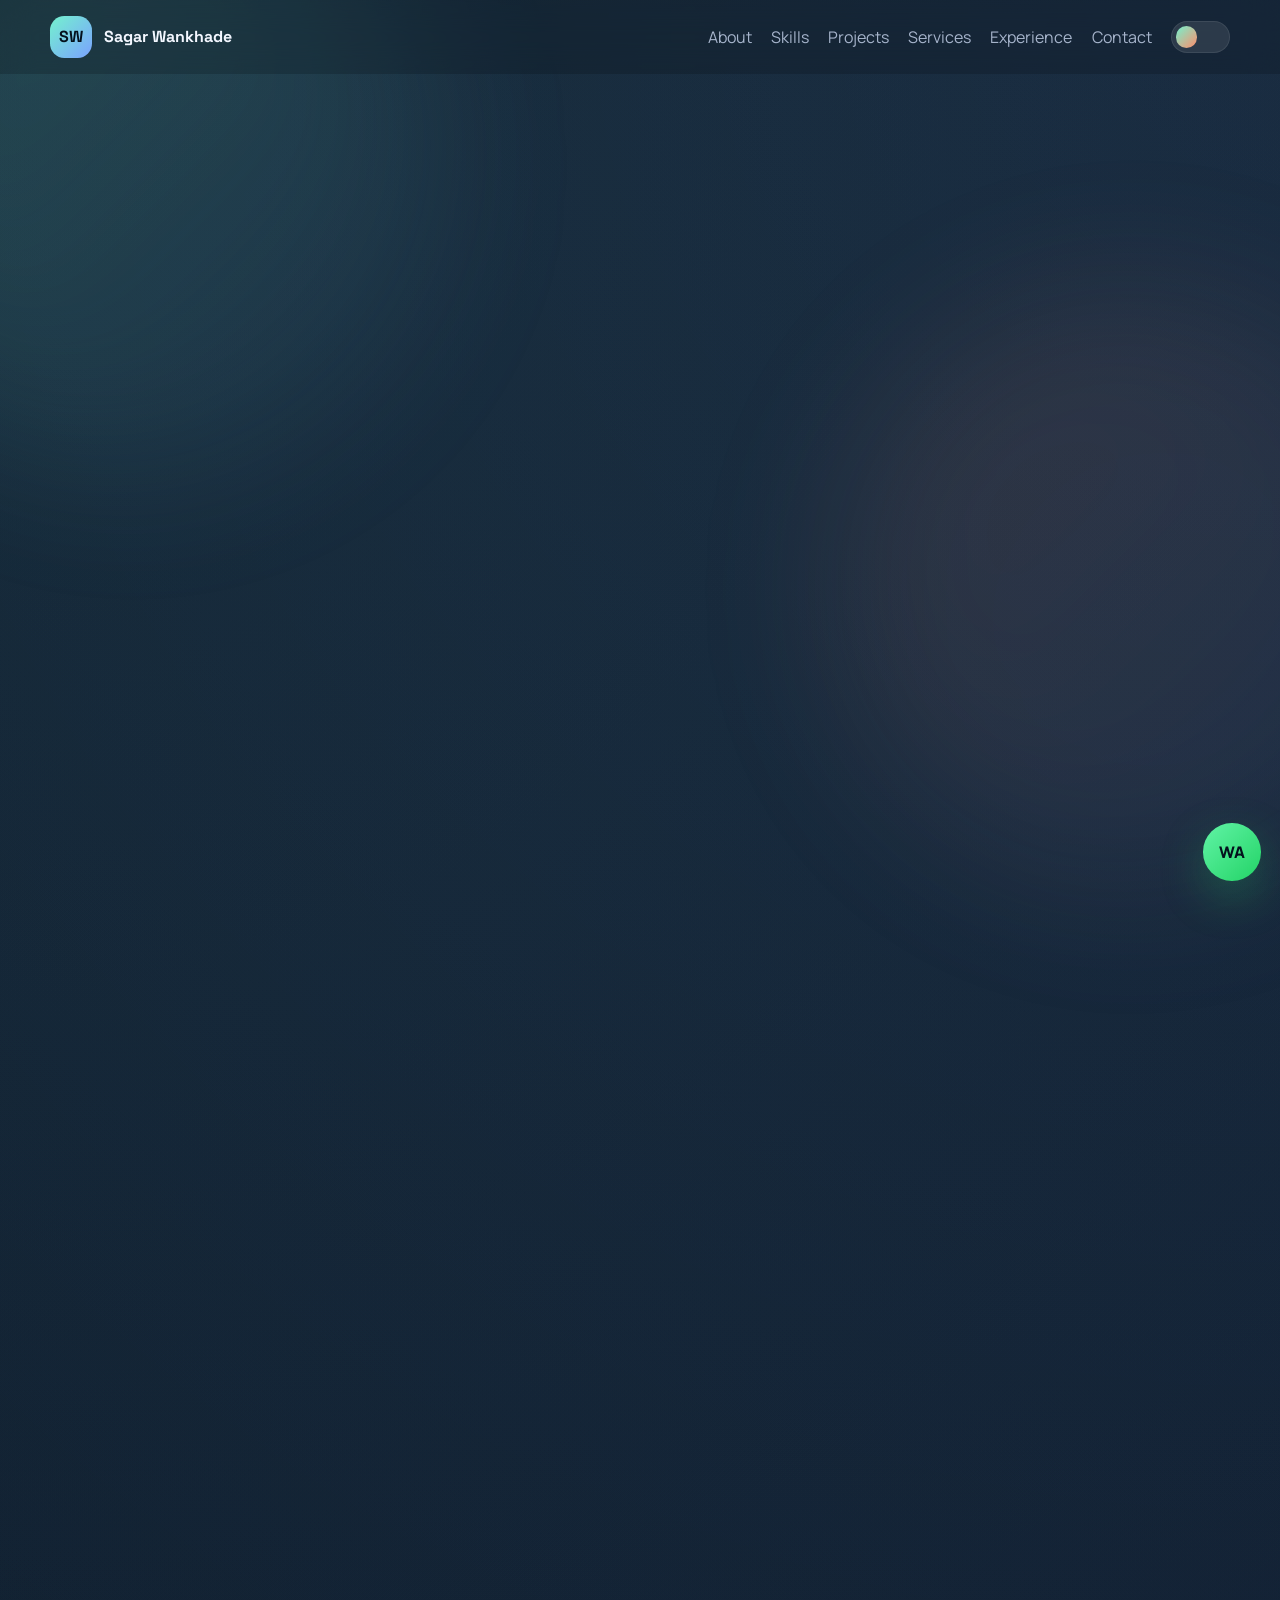
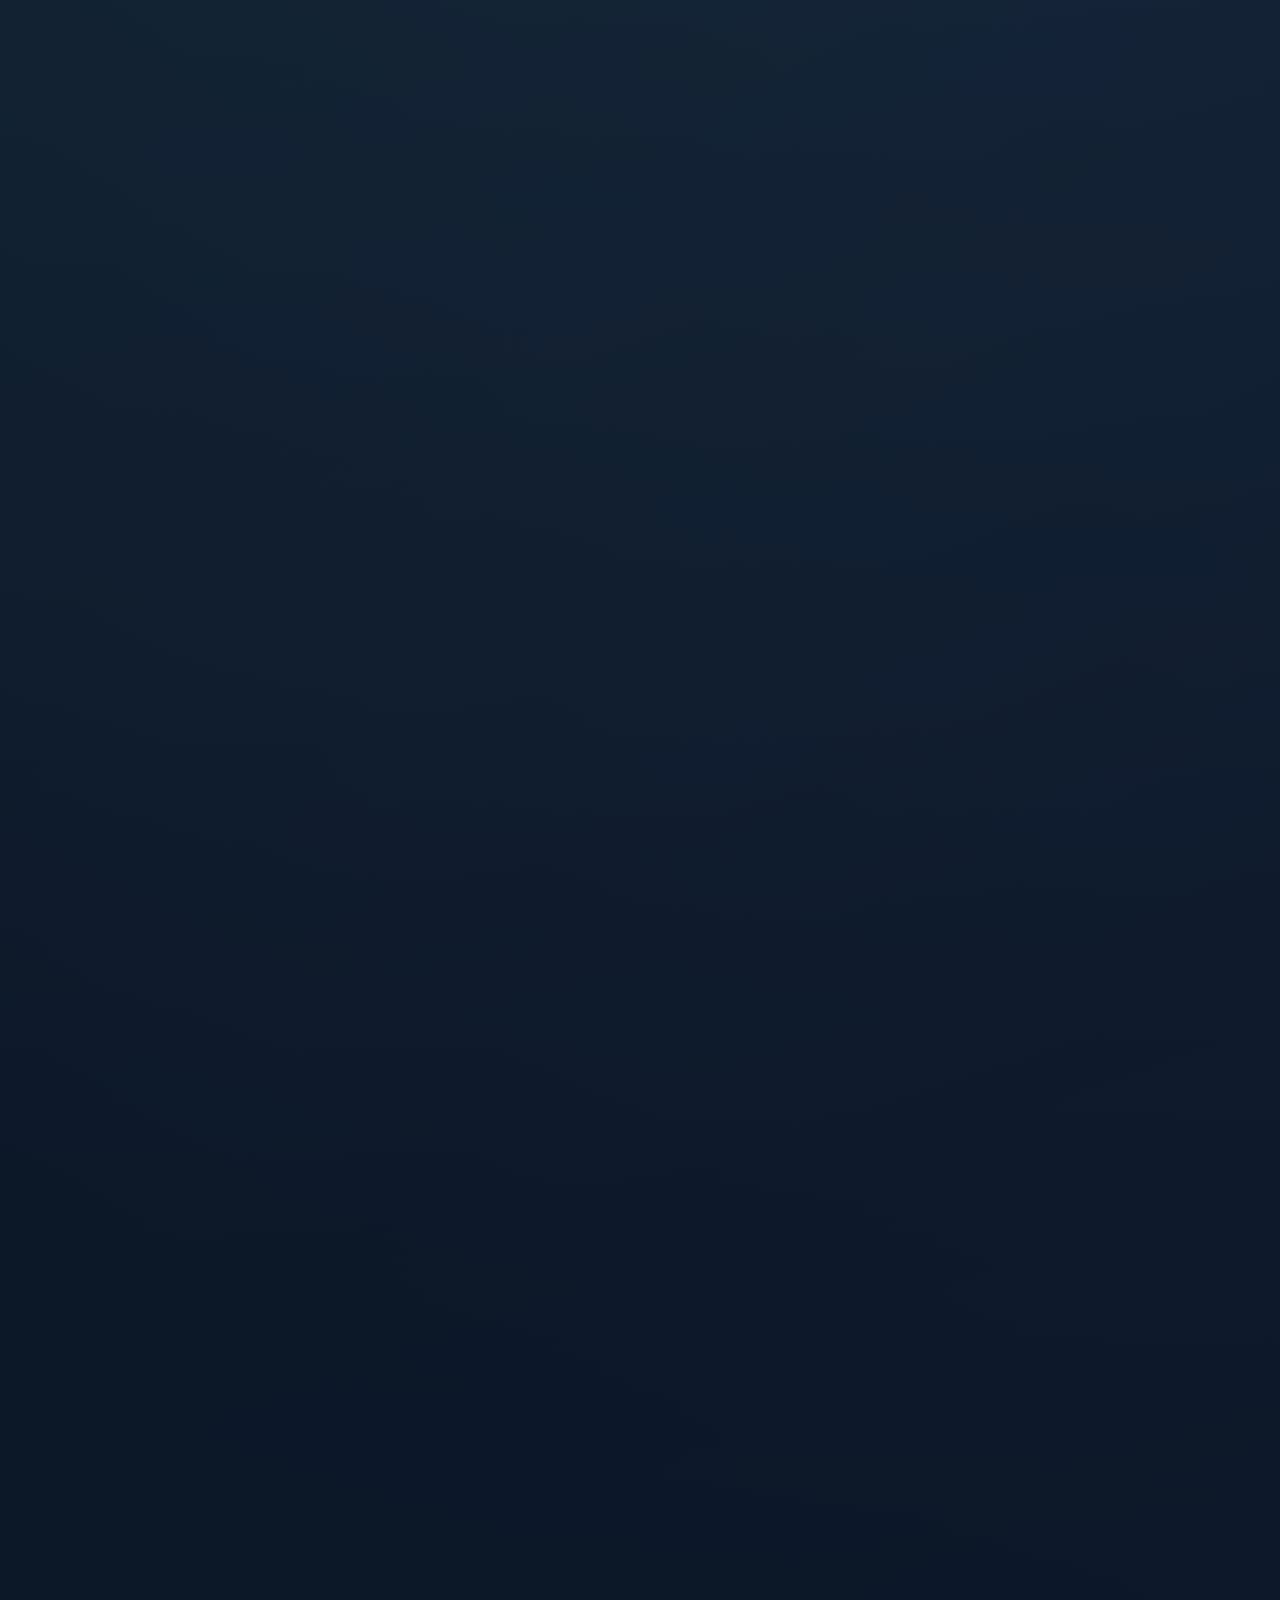
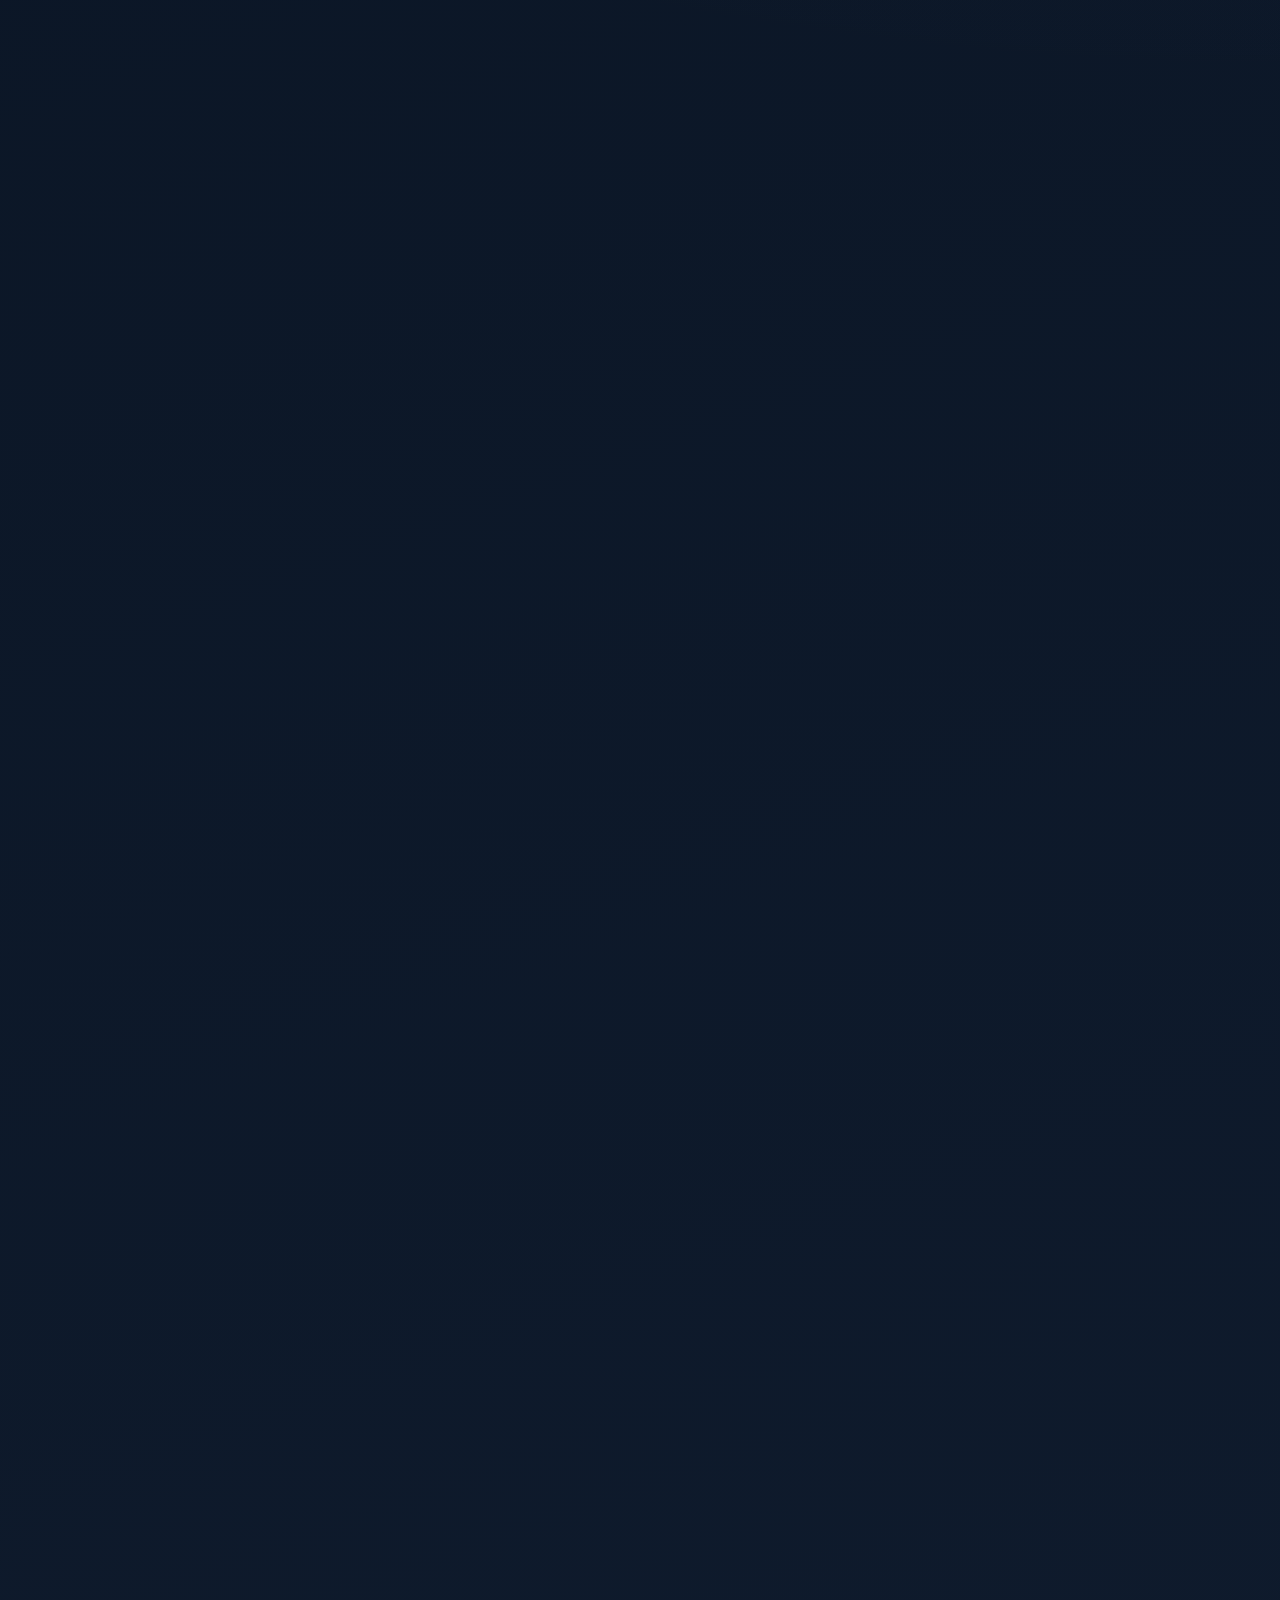
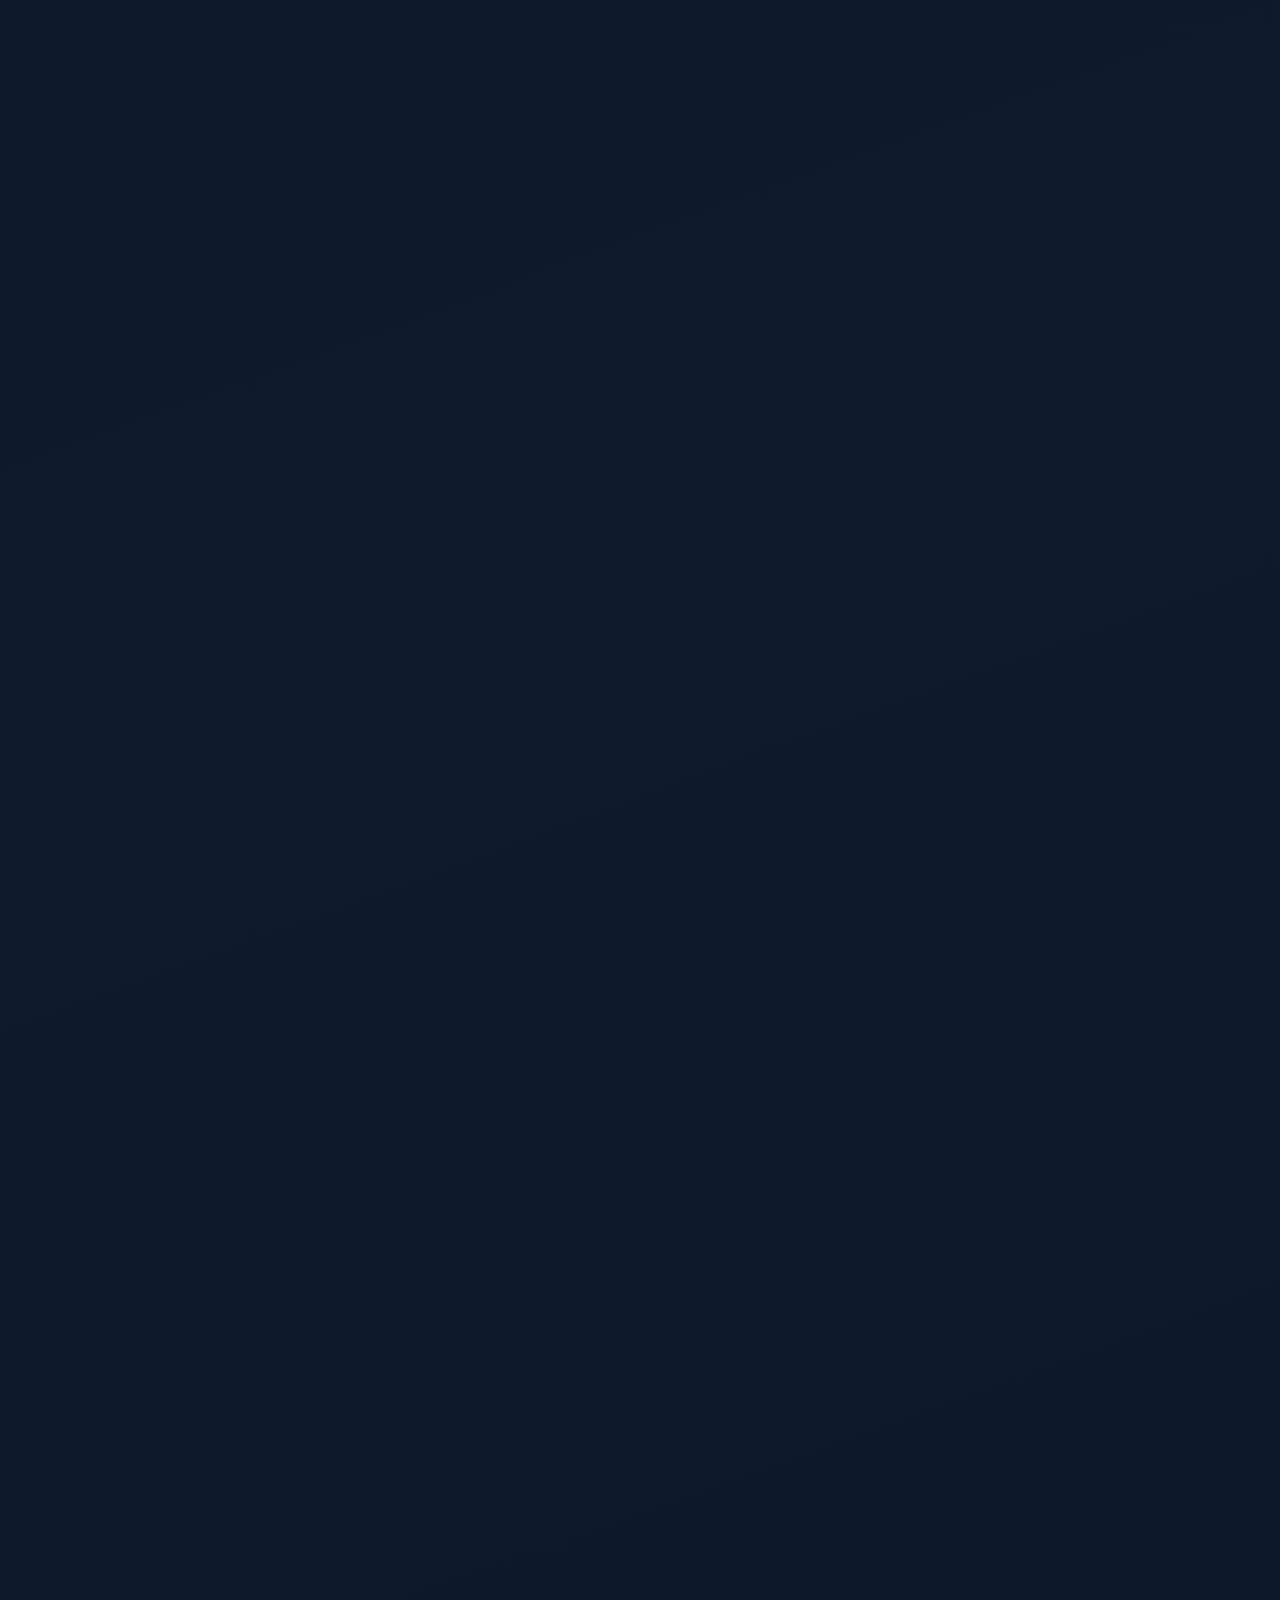
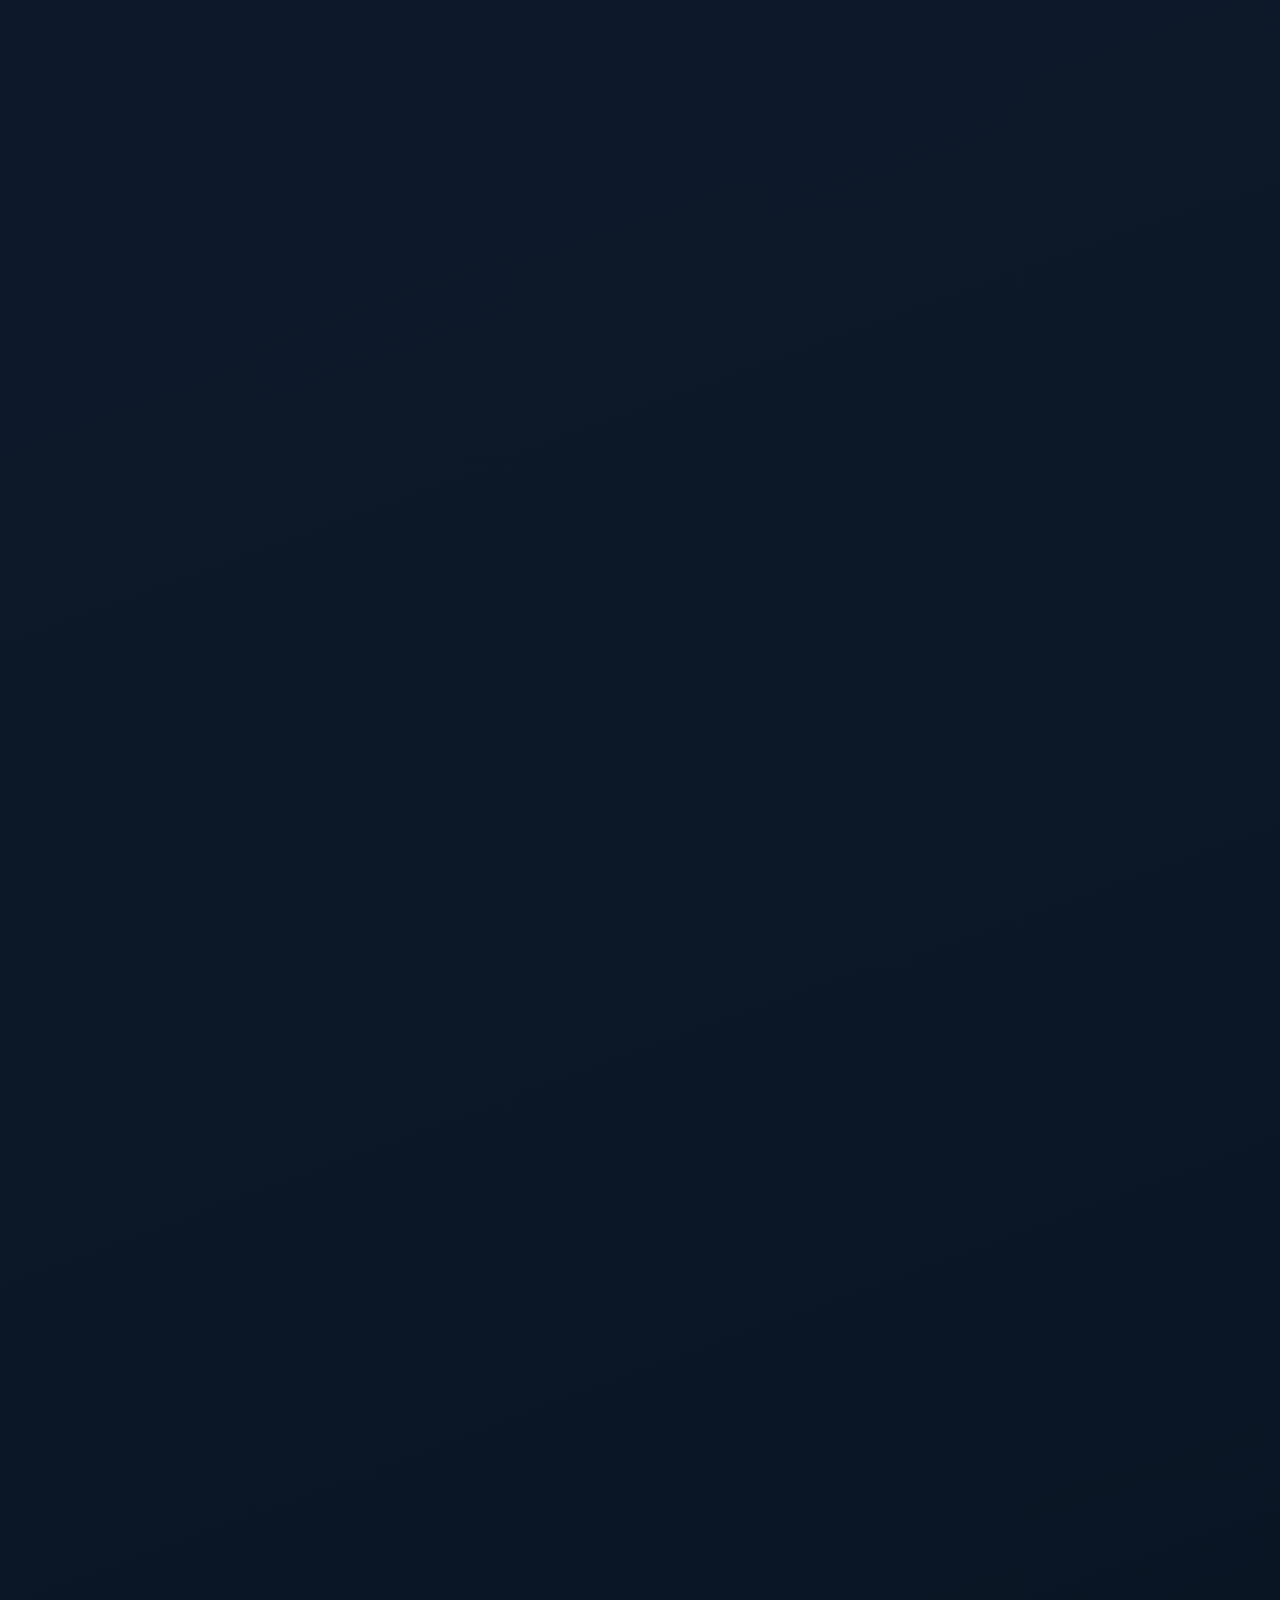
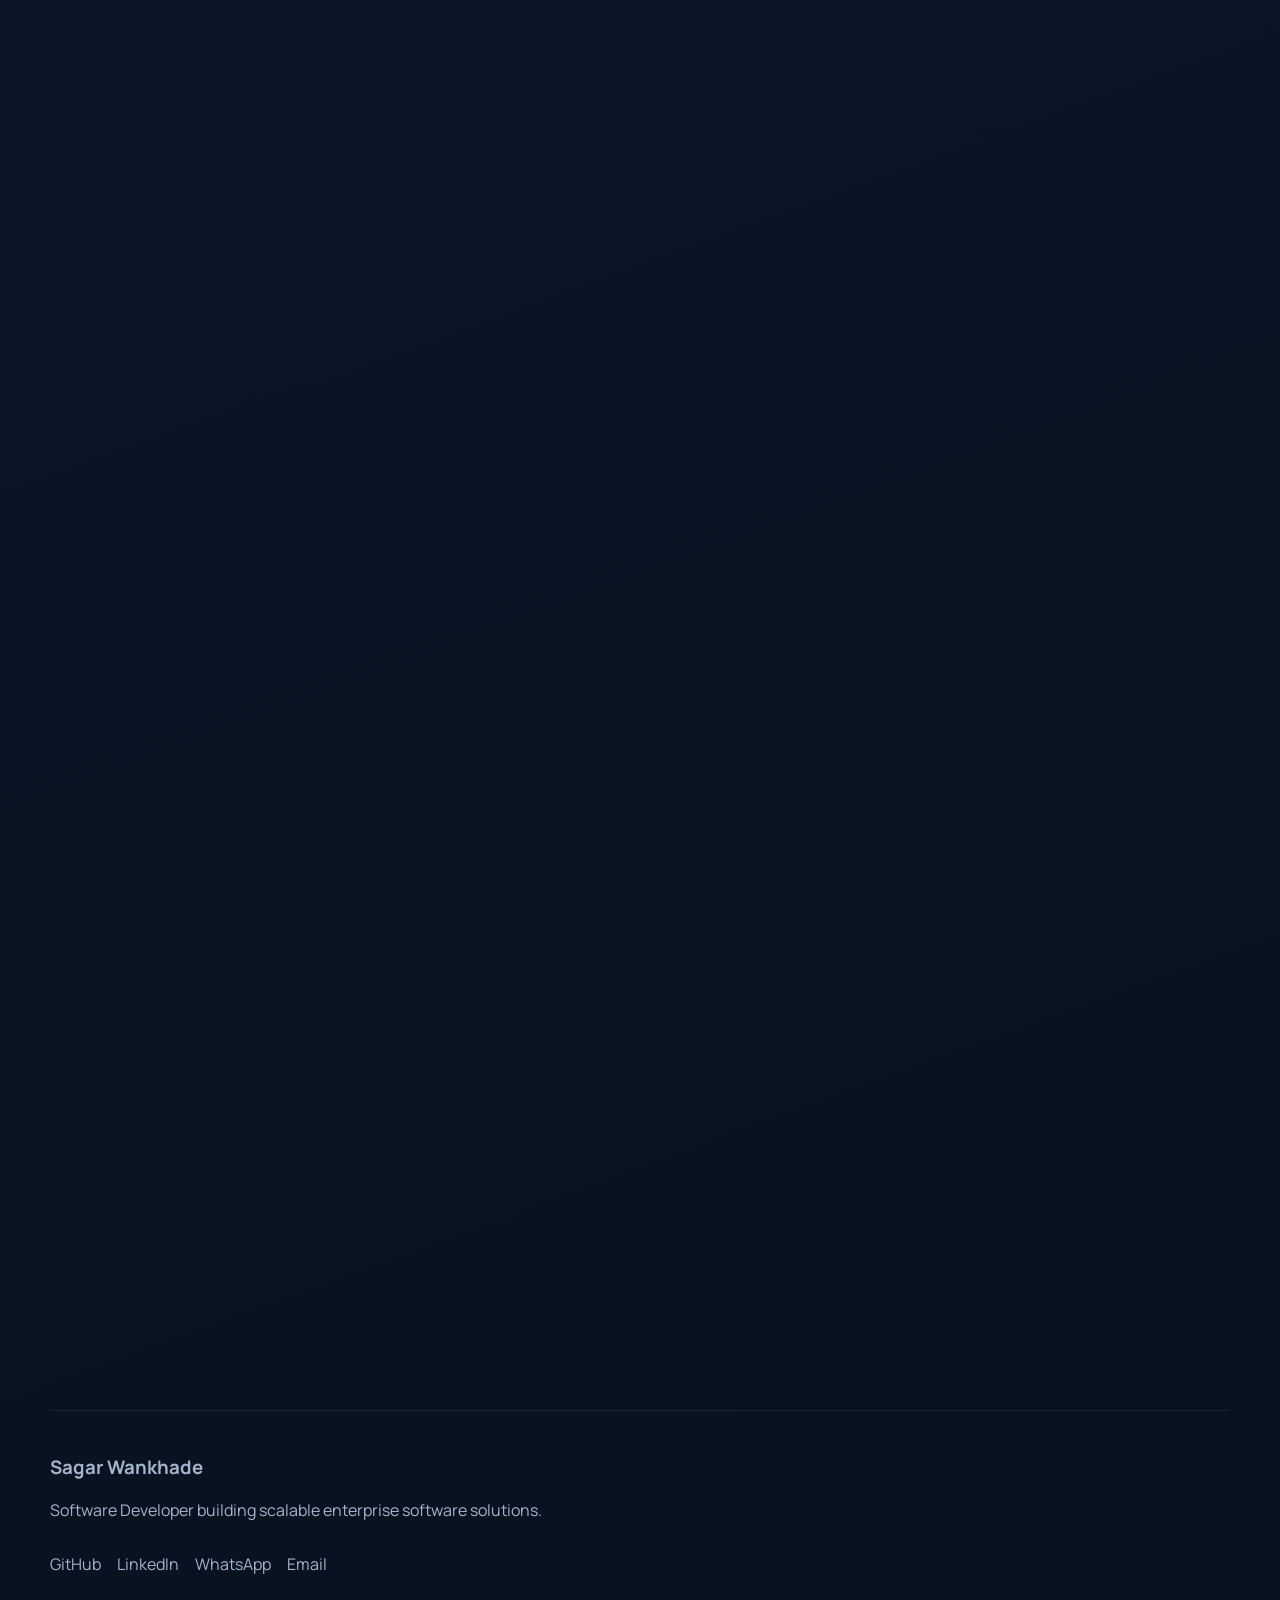
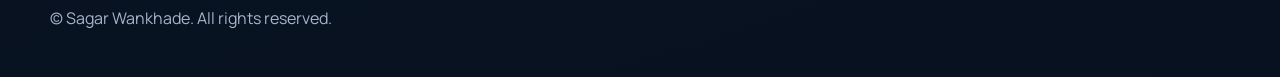
==== index.html @ baf32e7a "portfolio page ready to make it live" ====
<!DOCTYPE html>
<html lang="en">
<head>
  <meta charset="UTF-8">
  <meta name="viewport" content="width=device-width, initial-scale=1.0">
  <meta name="description" content="Sagar Wankhade is a Software Developer based in Pune, India with 6.8+ years of experience building mobile apps, ERP, CRM, ecommerce platforms, websites, and payment gateway integrations.">
  <meta name="keywords" content="Sagar Wankhade, Software Developer, Mobile App Developer, Android Developer, iOS Developer, Flutter Developer, Web Developer, ERP Developer, CRM Developer, Ecommerce Developer, Payment Gateway Integration, Spring Boot-Microservices Developer, ReactJs Developer, PHP-CodeIgniter, Laravel Developer, Python Developer, Pune Developer">
  <meta name="author" content="Sagar Wankhade">
  <meta name="robots" content="index, follow">
  <link rel="canonical" href="https://sagarwankhade.github.io/portfolio/">
  <meta name="theme-color" content="#0b1020">
  <meta property="og:type" content="website">
  <meta property="og:title" content="Sagar Wankhade | Software Developer for Websites, Mobile Apps, ERP, CRM & Ecommerce">
  <meta property="og:description" content="Software Developer building mobile apps, ERP and CRM systems, websites, ecommerce platforms, digital solutions, and payment-integrated software.">
  <meta property="og:url" content="https://sagarwankhade.github.io/portfolio/">
  <meta property="og:image" content="https://sagarwankhade.github.io/portfolio/images/profile.jpg">
  <meta property="og:site_name" content="Sagar Wankhade Portfolio">
  <meta name="twitter:card" content="summary_large_image">
  <meta name="twitter:title" content="Sagar Wankhade | Software Developer for Websites, Mobile Apps, ERP, CRM & Ecommerce">
  <meta name="twitter:description" content="Software Developer building mobile apps, websites, ecommerce platforms, ERP/CRM systems, and payment-integrated solutions.">
  <meta name="twitter:image" content="https://sagarwankhade.github.io/portfolio/images/profile.jpg">
  <title>Sagar Wankhade | Software Developer for Websites, Mobile Apps, ERP, CRM & Ecommerce</title>
  <link rel="icon" type="image/svg+xml" href="images/favicon.svg">
  <link rel="preconnect" href="https://fonts.googleapis.com">
  <link rel="preconnect" href="https://fonts.gstatic.com" crossorigin>
  <link href="https://fonts.googleapis.com/css2?family=Space+Grotesk:wght@400;500;700&family=Manrope:wght@400;500;700;800&display=swap" rel="stylesheet">
  <link rel="stylesheet" href="style.css">
  <script type="application/ld+json">
    {
      "@context": "https://schema.org",
      "@type": "Person",
      "name": "Sagar Wankhade",
      "jobTitle": "Software Developer",
      "url": "https://sagarwankhade.github.io/portfolio/",
      "image": "https://sagarwankhade.github.io/portfolio/images/profile.jpg",
      "email": "mailto:sagarpw03@gmail.com",
      "telephone": "+91 8554068494",
      "address": {
        "@type": "PostalAddress",
        "addressLocality": "Pune",
        "addressCountry": "India",
        "postalCode": "411033"
      },
      "sameAs": [
        "https://www.linkedin.com/in/sagarpw",
        "https://github.com/sagarwankhade"
      ],
      "knowsAbout": [
        "Mobile App Development",
        "Android App Development",
        "iOS App Development",
        "Website Development",
        "ERP Systems",
        "CRM Systems",
        "Ecommerce Platforms",
        "Payment Gateway Integration",
        "Java",
        "Spring Boot",
        "Flutter",
        "ReactJs",
        "Laravel",
        "PHP",
        "Codeigniter",
        "Python",
        "AWS",
        "Azure"
      ]
    }
  </script>
</head>
<body>
  <div class="page-shell">
    <div class="aurora aurora-one"></div>
    <div class="aurora aurora-two"></div>

    <!-- Header / Navigation -->
    <header class="site-header" id="top">
      <nav class="navbar container">
        <a class="brand" href="#hero">
          <span class="brand-mark">SW</span>
          <span class="brand-text">Sagar Wankhade</span>
        </a>

        <button class="nav-toggle" id="navToggle" aria-label="Toggle navigation" aria-expanded="false">
          <span></span>
          <span></span>
        </button>

        <div class="nav-panel" id="navPanel">
          <a href="#about">About</a>
          <a href="#skills">Skills</a>
          <a href="#projects">Projects</a>
          <a href="#services">Services</a>
          <a href="#testimonials">Experience</a>
          <a href="#contact">Contact</a>
          <button class="theme-toggle" id="themeToggle" aria-label="Toggle color theme">
            <span class="theme-toggle-track">
              <span class="theme-toggle-thumb"></span>
            </span>
          </button>
        </div>
      </nav>
    </header>

    <main>
      <!-- Hero Section -->
      <section class="hero-section" id="hero">
        <div class="container hero-grid">
          <div class="hero-copy reveal">
            <p class="eyebrow">Software Developer • Scalable Systems • Full Stack • Cloud Ready</p>
            <p class="hero-intro">Hi, I'm</p>
            <h1><span class="text-gradient">Sagar Wankhade</span></h1>
            <h2 class="hero-subtitle">Software Developer</h2>
            <p class="typing-line">
              I build <span id="typedText" class="typed-text" aria-live="polite"></span>
            </p>
            <p class="hero-description">
              Software Developer with 6.8+ years of experience building mobile apps, ERP and CRM systems, websites, ecommerce platforms, digital business solutions, payment gateway integrations, and scalable backend platforms for real-world business needs.
            </p>
            <div class="hero-actions">
              <a class="btn btn-primary" href="#projects">View Projects</a>
              <a class="btn btn-secondary" href="#contact">Get a Quote</a>
              <a class="btn btn-whatsapp" href="https://wa.me/918554068494?text=Hello%20Sagar%2C%20I%20visited%20your%20portfolio%20and%20would%20like%20to%20discuss%20a%20project%20for%20website%2C%20mobile%20app%2C%20ERP%2FCRM%2C%20ecommerce%2C%20or%20payment%20integration." target="_blank" rel="noreferrer">WhatsApp</a>
            </div>
            <div class="hero-strip reveal">
              <div class="glass-card strip-card">Need a website, mobile app, ERP, CRM, or ecommerce platform?</div>
              <div class="glass-card strip-card">Free project discussion available for business requirements and delivery planning.</div>
            </div>
            <div class="hero-meta">
              <div class="meta-card glass-card">
                <strong>6.8+</strong>
                <span>Years of enterprise development experience</span>
              </div>
              <div class="meta-card glass-card">
                <strong>Full Stack Delivery</strong>
                <span>Websites, mobile apps, ecommerce, backend systems, and cloud integration</span>
              </div>
            </div>
          </div>

          <div class="hero-visual reveal">
            <div class="hero-orbit glass-card">
              <div class="code-window">
                <div class="window-dots">
                  <span></span>
                  <span></span>
                  <span></span>
                </div>
                <div class="code-lines">
                  <span>const developer = {</span>
                  <span>&nbsp;&nbsp;name: "Sagar Wankhade",</span>
                  <span>&nbsp;&nbsp;role: "Software Developer",</span>
                  <span>&nbsp;&nbsp;focus: ["Web", "Mobile", "Ecommerce", "Cloud"]</span>
                  <span>};</span>
                </div>
              </div>
              <div class="floating-badges">
                <span>Java</span>
                <span>Spring Boot</span>
                <span>Flutter</span>
                <span>Microservices</span>
              </div>
            </div>
          </div>
        </div>
      </section>

      <!-- About Section -->
      <section class="section" id="about">
        <div class="container section-grid about-grid">
          <div class="about-photo reveal">
            <div class="photo-frame glass-card">
              <img src="images/profile.jpg" alt="Portrait of Sagar Wankhade">
            </div>
          </div>
          <div class="about-copy reveal">
            <p class="section-tag">About Me</p>
            <h2>Designing scalable enterprise systems with clean architecture and reliable delivery.</h2>
            <p>
              Based in Pune, India, I specialize in building robust enterprise applications with Java, Spring Boot, Spring MVC, Struts2, Hibernate, and microservices. My work includes API development, backend modernization, secure authentication, database optimization, and cloud-ready deployment support.
            </p>
            <p>
              I am adept at leading cross-functional delivery, collaborating in Agile teams, and building high-performance solutions that improve reliability, modularity, and long-term maintainability.
            </p>
            <div class="about-highlights">
              <article class="glass-card highlight-card">
                <strong>6.8+</strong>
                <span>Years of hands-on software development experience</span>
              </article>
              <article class="glass-card highlight-card">
                <strong>Core Expertise</strong>
                <span>Java, Spring Boot, Flutter, Microservices, ReactJs, Laravel, PHP, Codeigniter, Ecommerce</span>
              </article>
              <article class="glass-card highlight-card">
                <strong>Platforms</strong>
                <span>Python, AWS/Azure, Linux/Ubuntu, Git, Postman, Oracle, MySQL</span>
              </article>
            </div>
          </div>
        </div>
      </section>

      <!-- Solutions Section -->
      <section class="section" id="solutions">
        <div class="container">
          <div class="section-heading reveal">
            <p class="section-tag">What I Can Build</p>
            <h2>Clear software solutions for businesses that need execution, reliability, and growth support.</h2>
          </div>
          <div class="services-grid solutions-grid">
            <article class="service-card glass-card reveal">
              <div class="service-icon">🌐</div>
              <h3>Business Websites</h3>
              <p>Professional websites designed to build trust, generate leads, and present your business clearly.</p>
            </article>
            <article class="service-card glass-card reveal">
              <div class="service-icon">📱</div>
              <h3>Android & iOS Apps</h3>
              <p>Mobile apps for customer services, operations, internal workflows, and digital product experiences.</p>
            </article>
            <article class="service-card glass-card reveal">
              <div class="service-icon">🏢</div>
              <h3>ERP & CRM Systems</h3>
              <p>Custom business systems for sales, operations, reporting, lead flow, inventory, and administration.</p>
            </article>
            <article class="service-card glass-card reveal">
              <div class="service-icon">🛒</div>
              <h3>Ecommerce Platforms</h3>
              <p>Online stores and commerce systems with product flows, order management, checkout, and payments.</p>
            </article>
            <article class="service-card glass-card reveal">
              <div class="service-icon">💳</div>
              <h3>Payment Integrations</h3>
              <p>Payment gateway setup for subscriptions, booking systems, marketplaces, and business applications.</p>
            </article>
          </div>
        </div>
      </section>

      <!-- Skills Section -->
      <section class="section" id="skills">
        <div class="container">
          <div class="section-heading reveal">
            <p class="section-tag">Technical Skills</p>
            <h2>Enterprise technologies I use to build scalable backend and full stack systems.</h2>
          </div>
          <div class="skills-grid reveal">
            <div class="skill-badge glass-card">Java</div>
            <div class="skill-badge glass-card">Spring Boot</div>
            <div class="skill-badge glass-card">Flutter</div>
            <div class="skill-badge glass-card">Microservices</div>
            <div class="skill-badge glass-card">ReactJs</div>
            <div class="skill-badge glass-card">Laravel</div>
            <div class="skill-badge glass-card">PHP</div>
            <div class="skill-badge glass-card">Codeigniter</div>
            <div class="skill-badge glass-card">Python</div>
            <div class="skill-badge glass-card">AWS/Azure</div>
            <div class="skill-badge glass-card">Linux/Ubuntu</div>
          </div>
        </div>
      </section>

      <!-- Projects Section -->
      <section class="section" id="projects">
        <div class="container">
          <div class="section-heading reveal">
            <p class="section-tag">Projects</p>
            <h2>Selected enterprise, ecommerce, and product projects aligned with my software development experience.</h2>
          </div>
          <!-- Replace placeholder project/social URLs with your real links before publishing. -->
          <div class="projects-grid">
            <article class="project-card glass-card reveal">
              <img src="images/project-fintech.svg" alt="Fintech mobile app project">
              <div class="project-content">
                <h3>SOAP API Consumes</h3>
                <p>Transformed legacy SOAP services into modern REST-oriented integrations, improving maintainability and response performance for enterprise workflows.</p>
                <p class="project-tech">Spring Boot • SoapUI • Oracle WebLogic • Git • Jenkins</p>
                <div class="project-links">
                  <a href="https://github.com/" target="_blank" rel="noreferrer">GitHub</a>
                  <a href="#contact">Live Demo</a>
                </div>
              </div>
            </article>
            <article class="project-card glass-card reveal">
              <img src="images/project-crm.svg" alt="CRM dashboard project">
              <div class="project-content">
                <h3>Accommodation Booking</h3>
                <p>Built a booking platform with scalable backend logic, structured project workflows, and responsive UI support for online reservations.</p>
                <p class="project-tech">Spring Boot • HTML • Bootstrap • Maven • Hibernate • jQuery</p>
                <div class="project-links">
                  <a href="https://github.com/" target="_blank" rel="noreferrer">GitHub</a>
                  <a href="#contact">Live Demo</a>
                </div>
              </div>
            </article>
            <article class="project-card glass-card reveal">
              <img src="images/project-erp.svg" alt="ERP system project">
              <div class="project-content">
                <h3>Lead Management Software</h3>
                <p>Delivered a business workflow application for lead tracking, process visibility, and day-to-day operational efficiency.</p>
                <p class="project-tech">Spring Boot • Hibernate • HTML • jQuery • CSS</p>
                <div class="project-links">
                  <a href="https://github.com/" target="_blank" rel="noreferrer">GitHub</a>
                  <a href="#contact">Live Demo</a>
                </div>
              </div>
            </article>
            <article class="project-card glass-card reveal">
              <img src="images/project-booking.svg" alt="Booking platform project">
              <div class="project-content">
                <h3>University ERP</h3>
                <p>Worked on ERP modules supporting academic and administrative processes with stable backend integration and database-backed workflows.</p>
                <p class="project-tech">PHP • CodeIgniter • XAMPP • Ubuntu • Git • MySQL</p>
                <div class="project-links">
                  <a href="https://github.com/" target="_blank" rel="noreferrer">GitHub</a>
                  <a href="#contact">Live Demo</a>
                </div>
              </div>
            </article>
            <article class="project-card glass-card reveal">
              <img src="images/project-analytics.svg" alt="Analytics platform project">
              <div class="project-content">
                <h3>Online Patient OPD Booking</h3>
                <p>Built a healthcare booking module for appointment flow, patient access, and operational coordination in a live service environment.</p>
                <p class="project-tech">Struts2 • Hibernate • HTML • JavaScript • CSS</p>
                <div class="project-links">
                  <a href="https://github.com/" target="_blank" rel="noreferrer">GitHub</a>
                  <a href="#contact">Live Demo</a>
                </div>
              </div>
            </article>
            <article class="project-card glass-card reveal">
              <img src="images/project-commerce.svg" alt="Commerce app project">
              <div class="project-content">
                <h3>Multi-Payment Gateway Integration</h3>
                <p>Implemented payment gateway integrations for transaction processing, backend coordination, and reliable payment workflows.</p>
                <p class="project-tech">Spring Boot • Hibernate • Maven • HTML • jQuery • CSS</p>
                <div class="project-links">
                  <a href="https://github.com/" target="_blank" rel="noreferrer">GitHub</a>
                  <a href="#contact">Live Demo</a>
                </div>
              </div>
            </article>
          </div>
        </div>
      </section>

      <!-- Services Section -->
      <section class="section" id="services">
        <div class="container">
          <div class="section-heading reveal">
            <p class="section-tag">Capabilities</p>
            <h2>Delivery areas aligned with scalable software development and system modernization.</h2>
          </div>
          <div class="services-grid">
            <article class="service-card glass-card reveal">
              <div class="service-icon">☕</div>
              <h3>Website & Mobile App Development</h3>
              <p>Professional websites and mobile applications built for performance, usability, and real business impact.</p>
            </article>
            <article class="service-card glass-card reveal">
              <div class="service-icon">📱</div>
              <h3>Mobile App Development</h3>
              <p>Android and iOS applications with smooth user experience, scalable architecture, and reliable integration support.</p>
            </article>
            <article class="service-card glass-card reveal">
              <div class="service-icon">🛒</div>
              <h3>Ecommerce Platforms</h3>
              <p>Scalable ecommerce solutions with product management, checkout flows, payment support, and business-focused user experience.</p>
            </article>
            <article class="service-card glass-card reveal">
              <div class="service-icon">💳</div>
              <h3>Payment Integration</h3>
              <p>Reliable payment gateway integrations with secure transaction handling and smooth business flow support.</p>
            </article>
            <article class="service-card glass-card reveal">
              <div class="service-icon">☁️</div>
              <h3>Cloud & DevOps Support</h3>
              <p>AWS, Jenkins, Linux, Docker, Kubernetes, and deployment support for enterprise delivery environments.</p>
            </article>
          </div>
        </div>
      </section>

      <!-- Statistics Section -->
      <section class="section" id="stats">
        <div class="container">
          <div class="stats-grid">
            <article class="stat-card glass-card reveal">
              <strong class="counter" data-target="10">0</strong>
              <span>Projects Completed</span>
            </article>
            <article class="stat-card glass-card reveal">
              <strong class="counter" data-target="6.8">0</strong>
              <span>Years Experience</span>
            </article>
            <article class="stat-card glass-card reveal">
              <strong class="counter" data-target="12">0</strong>
              <span>Core Technologies</span>
            </article>
            <article class="stat-card glass-card reveal">
              <strong class="counter" data-target="2">0</strong>
              <span>Major Career Phases</span>
            </article>
          </div>
        </div>
      </section>

      <!-- Trust Section -->
      <section class="section" id="trust">
        <div class="container">
          <div class="section-heading reveal">
            <p class="section-tag">Why Hire Me</p>
            <h2>A freelance-friendly delivery approach focused on trust, speed, and business outcomes.</h2>
          </div>
          <div class="trust-grid">
            <article class="glass-card trust-card reveal">
              <strong>Business First</strong>
              <p>I translate requirements into practical solutions that support revenue, operations, and usability.</p>
            </article>
            <article class="glass-card trust-card reveal">
              <strong>End-to-End Delivery</strong>
              <p>From planning and development to integrations, testing, and launch-ready handover.</p>
            </article>
            <article class="glass-card trust-card reveal">
              <strong>Multi-Domain Experience</strong>
              <p>Websites, mobile apps, ERP, CRM, ecommerce, and payment-enabled digital products.</p>
            </article>
            <article class="glass-card trust-card reveal">
              <strong>Clear Communication</strong>
              <p>Structured updates, transparent scope discussion, and dependable coordination during delivery.</p>
            </article>
          </div>
        </div>
      </section>

      <!-- Experience Section -->
      <section class="section" id="testimonials">
        <div class="container">
          <div class="section-heading reveal">
            <p class="section-tag">Experience & Education</p>
            <h2>Career progression, delivery scope, and academic foundation.</h2>
          </div>
          <div class="testimonials-grid">
            <article class="testimonial-card glass-card reveal">
              <div class="testimonial-head">
                <div class="avatar">SJ</div>
                <div>
                  <h3>Senior Software Engineer</h3>
                  <p>April 2025 to Present</p>
                </div>
              </div>
              <p>Working on enterprise logistics applications, building scalable microservices, REST APIs, secure authentication, responsive UI components, Oracle PL/SQL objects, and cloud-supported deployments in Agile delivery environments.</p>
            </article>
            <article class="testimonial-card glass-card reveal">
              <div class="testimonial-head">
                <div class="avatar">SE</div>
                <div>
                  <h3>Senior Software Engineer</h3>
                  <p>March 2019 to April 2025</p>
                </div>
              </div>
              <p>Developed scalable Java applications with Spring Boot and Hibernate, improved efficiency, modernized SOAP services into REST APIs, worked with AWS-ready environments, and contributed to interactive web applications, containerization exposure, and framework-diverse projects.</p>
            </article>
            <article class="testimonial-card glass-card reveal">
              <div class="testimonial-head">
                <div class="avatar">BE</div>
                <div>
                  <h3>Bachelor of Engineering</h3>
                  <p>2014 to 2017</p>
                </div>
              </div>
              <p>Completed Bachelor of Engineering from PES Modern College of Engineering, Shivaji Nagar, Pune, building the academic foundation for enterprise software development and full stack delivery.</p>
            </article>
          </div>
        </div>
      </section>

      <!-- Process Section -->
      <section class="section" id="process">
        <div class="container">
          <div class="section-heading reveal">
            <p class="section-tag">How I Work</p>
            <h2>A simple delivery process that helps freelance projects move faster and with less confusion.</h2>
          </div>
          <div class="process-grid">
            <article class="glass-card process-card reveal">
              <span>01</span>
              <h3>Requirement Discussion</h3>
              <p>We review your business idea, current problem, target users, and project goals.</p>
            </article>
            <article class="glass-card process-card reveal">
              <span>02</span>
              <h3>Planning & Scope</h3>
              <p>I define features, delivery flow, integrations, timelines, and the right technical direction.</p>
            </article>
            <article class="glass-card process-card reveal">
              <span>03</span>
              <h3>Design & Development</h3>
              <p>The product is built with focus on clean UI, stable architecture, and business-ready workflows.</p>
            </article>
            <article class="glass-card process-card reveal">
              <span>04</span>
              <h3>Testing & Launch</h3>
              <p>Before delivery, the project is checked for functionality, responsiveness, and integration stability.</p>
            </article>
          </div>
        </div>
      </section>

      <!-- CTA Section -->
      <section class="section" id="cta">
        <div class="container">
          <div class="glass-card cta-banner reveal">
            <div>
              <p class="section-tag">Start Your Project</p>
              <h2>Need a website, mobile app, ERP, CRM, ecommerce platform, or payment integration?</h2>
              <p>I offer direct discussion for project scope, timeline, and execution approach.</p>
            </div>
            <div class="hero-actions">
              <a class="btn btn-primary" href="https://wa.me/918554068494?text=Hello%20Sagar%2C%20I%20visited%20your%20portfolio%20and%20would%20like%20to%20discuss%20a%20project%20for%20website%2C%20mobile%20app%2C%20ERP%2FCRM%2C%20ecommerce%2C%20or%20payment%20integration." target="_blank" rel="noreferrer">Chat on WhatsApp</a>
              <a class="btn btn-secondary" href="mailto:sagarpw03@gmail.com">Book a Free Consultation</a>
            </div>
          </div>
        </div>
      </section>

      <!-- Contact Section -->
      <section class="section" id="contact">
        <div class="container contact-grid">
          <div class="contact-copy reveal">
            <p class="section-tag">Contact</p>
            <h2>Let’s discuss backend platforms, APIs, or enterprise software requirements.</h2>
            <p>
              Reach out if you need a Software Developer for websites, mobile apps, ecommerce platforms, backend systems, payment integration, or enterprise modernization work.
            </p>
            <div class="contact-cards">
              <div class="glass-card contact-card">
                <span>Phone</span>
                <a href="tel:+918554068494">+91 8554068494</a>
              </div>
              <div class="glass-card contact-card">
                <span>Email</span>
                <a href="mailto:sagarpw03@gmail.com">sagarpw03@gmail.com</a>
              </div>
              <div class="glass-card contact-card">
                <span>Location</span>
                <p>Pune, India 411033</p>
              </div>
              <div class="glass-card contact-card">
                <span>WhatsApp</span>
                <a href="https://wa.me/918554068494?text=Hello%20Sagar%2C%20I%20visited%20your%20portfolio%20and%20would%20like%20to%20discuss%20a%20project%20for%20website%2C%20mobile%20app%2C%20ERP%2FCRM%2C%20ecommerce%2C%20or%20payment%20integration." target="_blank" rel="noreferrer">Chat Instantly</a>
              </div>
              <div class="glass-card contact-card">
                <span>LinkedIn</span>
                <a href="https://www.linkedin.com/in/sagarpw" target="_blank" rel="noreferrer">linkedin.com/in/sagarpw</a>
              </div>
            </div>
          </div>

          <form class="contact-form glass-card reveal" id="contactForm">
            <label for="name">Name</label>
            <input id="name" name="name" type="text" placeholder="Your name" required>

            <label for="email">Email</label>
            <input id="email" name="email" type="email" placeholder="your@email.com" required>

            <label for="message">Message</label>
            <textarea id="message" name="message" rows="6" placeholder="Tell me about your project" required></textarea>

            <button class="btn btn-primary" type="submit">Send Message</button>
            <p class="form-feedback" id="formFeedback" aria-live="polite"></p>
          </form>
        </div>
      </section>
    </main>

    <!-- Footer -->
    <footer class="site-footer">
      <div class="container footer-content">
        <div>
          <h3>Sagar Wankhade</h3>
          <p>Software Developer building scalable enterprise software solutions.</p>
        </div>
        <div class="footer-links">
          <a href="https://github.com/" target="_blank" rel="noreferrer">GitHub</a>
          <a href="https://www.linkedin.com/in/sagarpw" target="_blank" rel="noreferrer">LinkedIn</a>
          <a href="https://wa.me/918554068494?text=Hello%20Sagar%2C%20I%20visited%20your%20portfolio%20and%20would%20like%20to%20discuss%20a%20project%20for%20website%2C%20mobile%20app%2C%20ERP%2FCRM%2C%20ecommerce%2C%20or%20payment%20integration." target="_blank" rel="noreferrer">WhatsApp</a>
          <a href="mailto:sagarpw03@gmail.com">Email</a>
        </div>
        <p>© <span id="currentYear"></span> Sagar Wankhade. All rights reserved.</p>
      </div>
    </footer>
  </div>

  <a class="whatsapp-float" href="https://wa.me/918554068494?text=Hello%20Sagar%2C%20I%20visited%20your%20portfolio%20and%20would%20like%20to%20discuss%20a%20project%20for%20website%2C%20mobile%20app%2C%20ERP%2FCRM%2C%20ecommerce%2C%20or%20payment%20integration." target="_blank" rel="noreferrer" aria-label="Chat on WhatsApp">WA</a>

  <script src="script.js"></script>
</body>
</html>
---- style.css ----
:root {
  --bg: #07111f;
  --bg-soft: #0f1b2d;
  --surface: rgba(18, 29, 46, 0.68);
  --surface-strong: rgba(15, 24, 38, 0.88);
  --surface-border: rgba(255, 255, 255, 0.08);
  --text: #f3f7ff;
  --muted: #a6b4cb;
  --heading: #ffffff;
  --primary: #74f2ce;
  --secondary: #7aa2ff;
  --accent: #ff8d6c;
  --shadow: 0 24px 80px rgba(0, 0, 0, 0.28);
  --radius-lg: 28px;
  --radius-md: 20px;
  --radius-sm: 14px;
  --container: min(1180px, calc(100% - 2rem));
  --transition: 260ms ease;
}

body.light-theme {
  --bg: #edf4ff;
  --bg-soft: #f7fbff;
  --surface: rgba(255, 255, 255, 0.72);
  --surface-strong: rgba(255, 255, 255, 0.9);
  --surface-border: rgba(11, 34, 61, 0.08);
  --text: #14233c;
  --muted: #5f6f87;
  --heading: #081120;
  --primary: #006d77;
  --secondary: #4a67ff;
  --accent: #ff7a45;
  --shadow: 0 24px 80px rgba(42, 81, 144, 0.14);
}

* {
  box-sizing: border-box;
}

html {
  scroll-behavior: smooth;
}

body {
  margin: 0;
  font-family: "Manrope", sans-serif;
  color: var(--text);
  background:
    radial-gradient(circle at top left, rgba(116, 242, 206, 0.08), transparent 30%),
    radial-gradient(circle at top right, rgba(122, 162, 255, 0.12), transparent 34%),
    linear-gradient(160deg, var(--bg) 0%, var(--bg-soft) 55%, var(--bg) 100%);
  min-height: 100vh;
  overflow-x: hidden;
}

a {
  color: inherit;
  text-decoration: none;
}

img {
  max-width: 100%;
  display: block;
}

button,
input,
textarea {
  font: inherit;
}

.page-shell {
  position: relative;
  isolation: isolate;
}

.aurora {
  position: fixed;
  inset: auto;
  width: 38rem;
  height: 38rem;
  border-radius: 50%;
  filter: blur(80px);
  z-index: -1;
  opacity: 0.38;
}

.aurora-one {
  top: -8rem;
  left: -10rem;
  background: linear-gradient(135deg, rgba(116, 242, 206, 0.46), rgba(122, 162, 255, 0.12));
}

.aurora-two {
  right: -10rem;
  top: 18rem;
  background: linear-gradient(135deg, rgba(255, 141, 108, 0.32), rgba(122, 162, 255, 0.16));
}

.container {
  width: var(--container);
  margin: 0 auto;
}

.glass-card {
  background: var(--surface);
  border: 1px solid var(--surface-border);
  backdrop-filter: blur(18px);
  -webkit-backdrop-filter: blur(18px);
  box-shadow: var(--shadow);
}

.site-header {
  position: sticky;
  top: 0;
  z-index: 20;
  padding: 1rem 0;
  backdrop-filter: blur(16px);
  -webkit-backdrop-filter: blur(16px);
  background: rgba(5, 10, 18, 0.2);
}

.navbar {
  display: flex;
  align-items: center;
  justify-content: space-between;
  gap: 1rem;
}

.brand {
  display: inline-flex;
  align-items: center;
  gap: 0.8rem;
  font-family: "Space Grotesk", sans-serif;
  font-weight: 700;
}

.brand-mark {
  display: grid;
  place-items: center;
  width: 2.6rem;
  height: 2.6rem;
  border-radius: 0.9rem;
  color: #04111d;
  background: linear-gradient(135deg, var(--primary), var(--secondary));
}

.nav-panel {
  display: flex;
  align-items: center;
  gap: 1.2rem;
}

.nav-panel a {
  color: var(--muted);
  transition: color var(--transition);
}

.nav-panel a:hover,
.nav-panel a.active {
  color: var(--text);
}

.nav-toggle {
  display: none;
  border: 0;
  background: transparent;
  padding: 0;
}

.nav-toggle span {
  display: block;
  width: 1.7rem;
  height: 2px;
  margin: 0.35rem 0;
  background: var(--text);
  transition: transform var(--transition), opacity var(--transition);
}

.theme-toggle {
  border: 0;
  background: transparent;
  cursor: pointer;
  padding: 0;
}

.theme-toggle-track {
  width: 3.7rem;
  height: 2rem;
  background: rgba(255, 255, 255, 0.1);
  border: 1px solid var(--surface-border);
  border-radius: 999px;
  display: inline-flex;
  align-items: center;
  padding: 0.25rem;
}

.theme-toggle-thumb {
  width: 1.35rem;
  height: 1.35rem;
  border-radius: 50%;
  background: linear-gradient(135deg, var(--primary), var(--accent));
  transition: transform var(--transition);
}

body.light-theme .theme-toggle-thumb {
  transform: translateX(1.65rem);
}

.hero-section {
  padding: 5.5rem 0 3rem;
  min-height: 100vh;
  display: grid;
  align-items: center;
}

.hero-grid,
.section-grid,
.contact-grid,
.about-grid {
  display: grid;
  gap: 2rem;
}

.hero-grid,
.about-grid,
.contact-grid {
  grid-template-columns: repeat(2, minmax(0, 1fr));
  align-items: center;
}

.eyebrow,
.section-tag,
.project-tech {
  letter-spacing: 0.08em;
  text-transform: uppercase;
  color: var(--primary);
  font-size: 0.85rem;
}

.hero-copy h1,
.section-heading h2,
.about-copy h2,
.contact-copy h2 {
  margin: 0;
  font-family: "Space Grotesk", sans-serif;
  font-size: clamp(2.6rem, 6vw, 5.3rem);
  line-height: 0.95;
  color: var(--heading);
}

.section-heading h2,
.about-copy h2,
.contact-copy h2 {
  font-size: clamp(2rem, 4vw, 3.3rem);
  line-height: 1.05;
}

.text-gradient {
  background: linear-gradient(135deg, var(--primary), var(--secondary), var(--accent));
  -webkit-background-clip: text;
  background-clip: text;
  color: transparent;
}

.hero-subtitle {
  margin: 1rem 0 0.25rem;
  font-size: 1.2rem;
  color: var(--muted);
}

.hero-intro {
  margin: 0 0 0.45rem;
  color: var(--muted);
  font-size: 1rem;
}

.typing-line {
  min-height: 2rem;
  margin: 0.2rem 0 1rem;
  font-size: 1.1rem;
  color: var(--text);
}

.typed-text::after {
  content: "";
  display: inline-block;
  width: 2px;
  height: 1em;
  margin-left: 0.2rem;
  vertical-align: -0.12em;
  background: currentColor;
  animation: blink 0.8s steps(1) infinite;
}

@keyframes blink {
  50% {
    opacity: 0;
  }
}

.hero-description,
.about-copy p,
.contact-copy p,
.service-card p,
.testimonial-card p,
.project-content p {
  color: var(--muted);
  line-height: 1.8;
}

.hero-actions,
.project-links,
.footer-links {
  display: flex;
  flex-wrap: wrap;
  gap: 1rem;
}

.btn {
  display: inline-flex;
  align-items: center;
  justify-content: center;
  min-width: 10.5rem;
  padding: 0.95rem 1.5rem;
  border-radius: 999px;
  font-weight: 700;
  transition: transform var(--transition), box-shadow var(--transition), border-color var(--transition);
}

.btn:hover {
  transform: translateY(-3px);
}

.btn-primary {
  color: #04111d;
  background: linear-gradient(135deg, var(--primary), var(--secondary));
  box-shadow: 0 16px 45px rgba(90, 154, 255, 0.28);
}

.btn-secondary {
  border: 1px solid var(--surface-border);
  background: var(--surface-strong);
}

.btn-whatsapp {
  color: #04111d;
  background: linear-gradient(135deg, #61f4a6, #23d366);
  box-shadow: 0 16px 45px rgba(35, 211, 102, 0.25);
}

.hero-meta,
.about-highlights,
.contact-cards {
  display: grid;
  gap: 1rem;
}

.hero-meta {
  grid-template-columns: repeat(2, minmax(0, 1fr));
  margin-top: 2rem;
}

.hero-strip {
  display: grid;
  gap: 1rem;
  margin-top: 1.5rem;
}

.strip-card {
  padding: 0.95rem 1.2rem;
  border-radius: 999px;
  color: var(--heading);
}

.meta-card,
.highlight-card,
.contact-card,
.stat-card,
.testimonial-card,
.service-card,
.project-card,
.contact-form {
  border-radius: var(--radius-lg);
}

.meta-card,
.highlight-card,
.stat-card,
.testimonial-card,
.service-card,
.contact-card {
  padding: 1.3rem;
}

.meta-card strong,
.highlight-card strong,
.stat-card strong {
  display: block;
  margin-bottom: 0.45rem;
  font-family: "Space Grotesk", sans-serif;
  font-size: 1.35rem;
  color: var(--heading);
}

.hero-visual {
  position: relative;
}

.hero-orbit {
  position: relative;
  padding: 2rem;
  border-radius: 2rem;
  min-height: 32rem;
  overflow: hidden;
}

.hero-orbit::before,
.hero-orbit::after {
  content: "";
  position: absolute;
  border-radius: 50%;
  border: 1px solid rgba(255, 255, 255, 0.08);
}

.hero-orbit::before {
  width: 20rem;
  height: 20rem;
  right: -6rem;
  top: 2rem;
}

.hero-orbit::after {
  width: 14rem;
  height: 14rem;
  left: -4rem;
  bottom: 2rem;
}

.code-window {
  position: relative;
  z-index: 1;
  padding: 1.4rem;
  border-radius: 1.4rem;
  background: rgba(8, 14, 24, 0.82);
  border: 1px solid rgba(255, 255, 255, 0.08);
}

.window-dots {
  display: flex;
  gap: 0.45rem;
  margin-bottom: 1rem;
}

.window-dots span {
  width: 0.7rem;
  height: 0.7rem;
  border-radius: 50%;
  background: linear-gradient(135deg, var(--primary), var(--accent));
}

.code-lines {
  display: grid;
  gap: 0.65rem;
  color: #dbe7ff;
  font-family: "Space Grotesk", sans-serif;
  font-size: 0.98rem;
}

.floating-badges {
  display: flex;
  flex-wrap: wrap;
  gap: 0.8rem;
  margin-top: 1.4rem;
}

.floating-badges span,
.skill-badge {
  padding: 0.9rem 1rem;
  border-radius: 999px;
  background: rgba(255, 255, 255, 0.06);
  border: 1px solid rgba(255, 255, 255, 0.08);
}

.section {
  padding: 2.5rem 0 5rem;
}

.section-heading {
  max-width: 44rem;
  margin-bottom: 2rem;
}

.photo-frame {
  padding: 1rem;
  border-radius: 2rem;
}

.photo-frame img {
  border-radius: 1.4rem;
  aspect-ratio: 0.8 / 1.08;
  object-fit: cover;
  width: 100%;
}

.about-highlights {
  grid-template-columns: repeat(3, minmax(0, 1fr));
  margin-top: 1.5rem;
}

.skills-grid,
.trust-grid,
.process-grid,
.services-grid,
.stats-grid,
.testimonials-grid,
.projects-grid {
  display: grid;
  gap: 1.25rem;
}

.skills-grid {
  grid-template-columns: repeat(3, minmax(0, 1fr));
}

.skill-badge {
  text-align: center;
  color: var(--heading);
  font-weight: 700;
}

.projects-grid {
  grid-template-columns: repeat(3, minmax(0, 1fr));
}

.project-card {
  overflow: hidden;
  transition: transform var(--transition), border-color var(--transition);
}

.project-card:hover,
.service-card:hover,
.testimonial-card:hover,
.stat-card:hover,
.highlight-card:hover,
.contact-card:hover {
  transform: translateY(-6px);
  border-color: rgba(116, 242, 206, 0.28);
}

.project-card img {
  aspect-ratio: 16 / 10;
  object-fit: cover;
  width: 100%;
}

.project-content {
  padding: 1.3rem;
}

.project-content h3,
.service-card h3,
.testimonial-head h3 {
  margin: 0 0 0.4rem;
  color: var(--heading);
}

.project-links a {
  font-weight: 700;
  color: var(--primary);
}

.services-grid {
  grid-template-columns: repeat(5, minmax(0, 1fr));
}

.solutions-grid {
  grid-template-columns: repeat(5, minmax(0, 1fr));
}

.service-icon {
  font-size: 1.8rem;
  margin-bottom: 1rem;
}

.stats-grid {
  grid-template-columns: repeat(4, minmax(0, 1fr));
}

.counter {
  font-size: 3rem;
}

.counter::after {
  content: "+";
}

.testimonials-grid {
  grid-template-columns: repeat(3, minmax(0, 1fr));
}

.trust-grid {
  grid-template-columns: repeat(4, minmax(0, 1fr));
}

.process-grid {
  grid-template-columns: repeat(4, minmax(0, 1fr));
}

.trust-card,
.process-card {
  padding: 1.35rem;
  border-radius: var(--radius-lg);
}

.trust-card strong,
.process-card h3,
.cta-banner h2 {
  color: var(--heading);
}

.trust-card p,
.process-card p,
.cta-banner p {
  color: var(--muted);
  line-height: 1.8;
}

.process-card span {
  display: inline-flex;
  width: 2.5rem;
  height: 2.5rem;
  align-items: center;
  justify-content: center;
  border-radius: 50%;
  margin-bottom: 1rem;
  font-family: "Space Grotesk", sans-serif;
  font-weight: 700;
  color: #04111d;
  background: linear-gradient(135deg, var(--primary), var(--secondary));
}

.cta-banner {
  padding: 2rem;
  border-radius: 2rem;
  display: grid;
  grid-template-columns: minmax(0, 1.3fr) minmax(0, 0.9fr);
  gap: 1.5rem;
  align-items: center;
}

.testimonial-head {
  display: flex;
  align-items: center;
  gap: 0.9rem;
}

.avatar {
  width: 3rem;
  height: 3rem;
  border-radius: 50%;
  display: grid;
  place-items: center;
  font-weight: 800;
  color: #04111d;
  background: linear-gradient(135deg, var(--primary), var(--secondary));
}

.contact-form {
  padding: 1.5rem;
  display: grid;
  gap: 0.8rem;
}

.contact-form input,
.contact-form textarea {
  width: 100%;
  border: 1px solid var(--surface-border);
  border-radius: 1rem;
  padding: 0.95rem 1rem;
  color: var(--text);
  background: rgba(255, 255, 255, 0.04);
  outline: none;
  transition: border-color var(--transition), box-shadow var(--transition);
}

.contact-form input:focus,
.contact-form textarea:focus {
  border-color: rgba(116, 242, 206, 0.45);
  box-shadow: 0 0 0 4px rgba(116, 242, 206, 0.12);
}

.form-feedback {
  min-height: 1.5rem;
  margin: 0;
  color: var(--primary);
}

.site-footer {
  padding: 0 0 2rem;
}

.whatsapp-float {
  position: fixed;
  right: 1.2rem;
  bottom: 1.2rem;
  width: 3.6rem;
  height: 3.6rem;
  border-radius: 50%;
  display: grid;
  place-items: center;
  z-index: 25;
  font-weight: 800;
  color: #04111d;
  background: linear-gradient(135deg, #61f4a6, #23d366);
  box-shadow: 0 16px 45px rgba(35, 211, 102, 0.28);
}

.footer-content {
  display: grid;
  gap: 1rem;
  border-top: 1px solid rgba(255, 255, 255, 0.08);
  padding-top: 1.5rem;
  color: var(--muted);
}

.reveal {
  opacity: 0;
  transform: translateY(30px);
  transition: opacity 700ms ease, transform 700ms ease;
}

.reveal.visible {
  opacity: 1;
  transform: translateY(0);
}

@media (max-width: 1100px) {
  .projects-grid {
    grid-template-columns: repeat(2, minmax(0, 1fr));
  }

  .services-grid {
    grid-template-columns: repeat(3, minmax(0, 1fr));
  }

  .solutions-grid,
  .trust-grid,
  .process-grid,
  .about-highlights,
  .stats-grid,
  .testimonials-grid {
    grid-template-columns: repeat(2, minmax(0, 1fr));
  }
}

@media (max-width: 820px) {
  .nav-toggle {
    display: inline-block;
  }

  .nav-panel {
    position: absolute;
    top: calc(100% + 0.8rem);
    left: 1rem;
    right: 1rem;
    flex-direction: column;
    align-items: flex-start;
    padding: 1rem;
    border-radius: 1.3rem;
    background: var(--surface-strong);
    border: 1px solid var(--surface-border);
    box-shadow: var(--shadow);
    opacity: 0;
    pointer-events: none;
    transform: translateY(-10px);
    transition: opacity var(--transition), transform var(--transition);
  }

  .nav-panel.open {
    opacity: 1;
    pointer-events: auto;
    transform: translateY(0);
  }

  .hero-grid,
  .about-grid,
  .contact-grid,
  .cta-banner {
    grid-template-columns: 1fr;
  }

  .hero-section {
    padding-top: 3rem;
  }

  .hero-orbit {
    min-height: auto;
  }

  .skills-grid,
  .solutions-grid,
  .trust-grid,
  .process-grid,
  .services-grid,
  .stats-grid,
  .testimonials-grid,
  .projects-grid,
  .about-highlights,
  .hero-meta {
    grid-template-columns: 1fr;
  }
}

@media (max-width: 560px) {
  .site-header {
    padding: 0.85rem 0;
  }

  .brand-text {
    display: none;
  }

  .hero-copy h1 {
    font-size: clamp(2.3rem, 11vw, 3.4rem);
  }

  .btn {
    width: 100%;
  }

  .hero-actions,
  .footer-links,
  .project-links {
    flex-direction: column;
  }
}
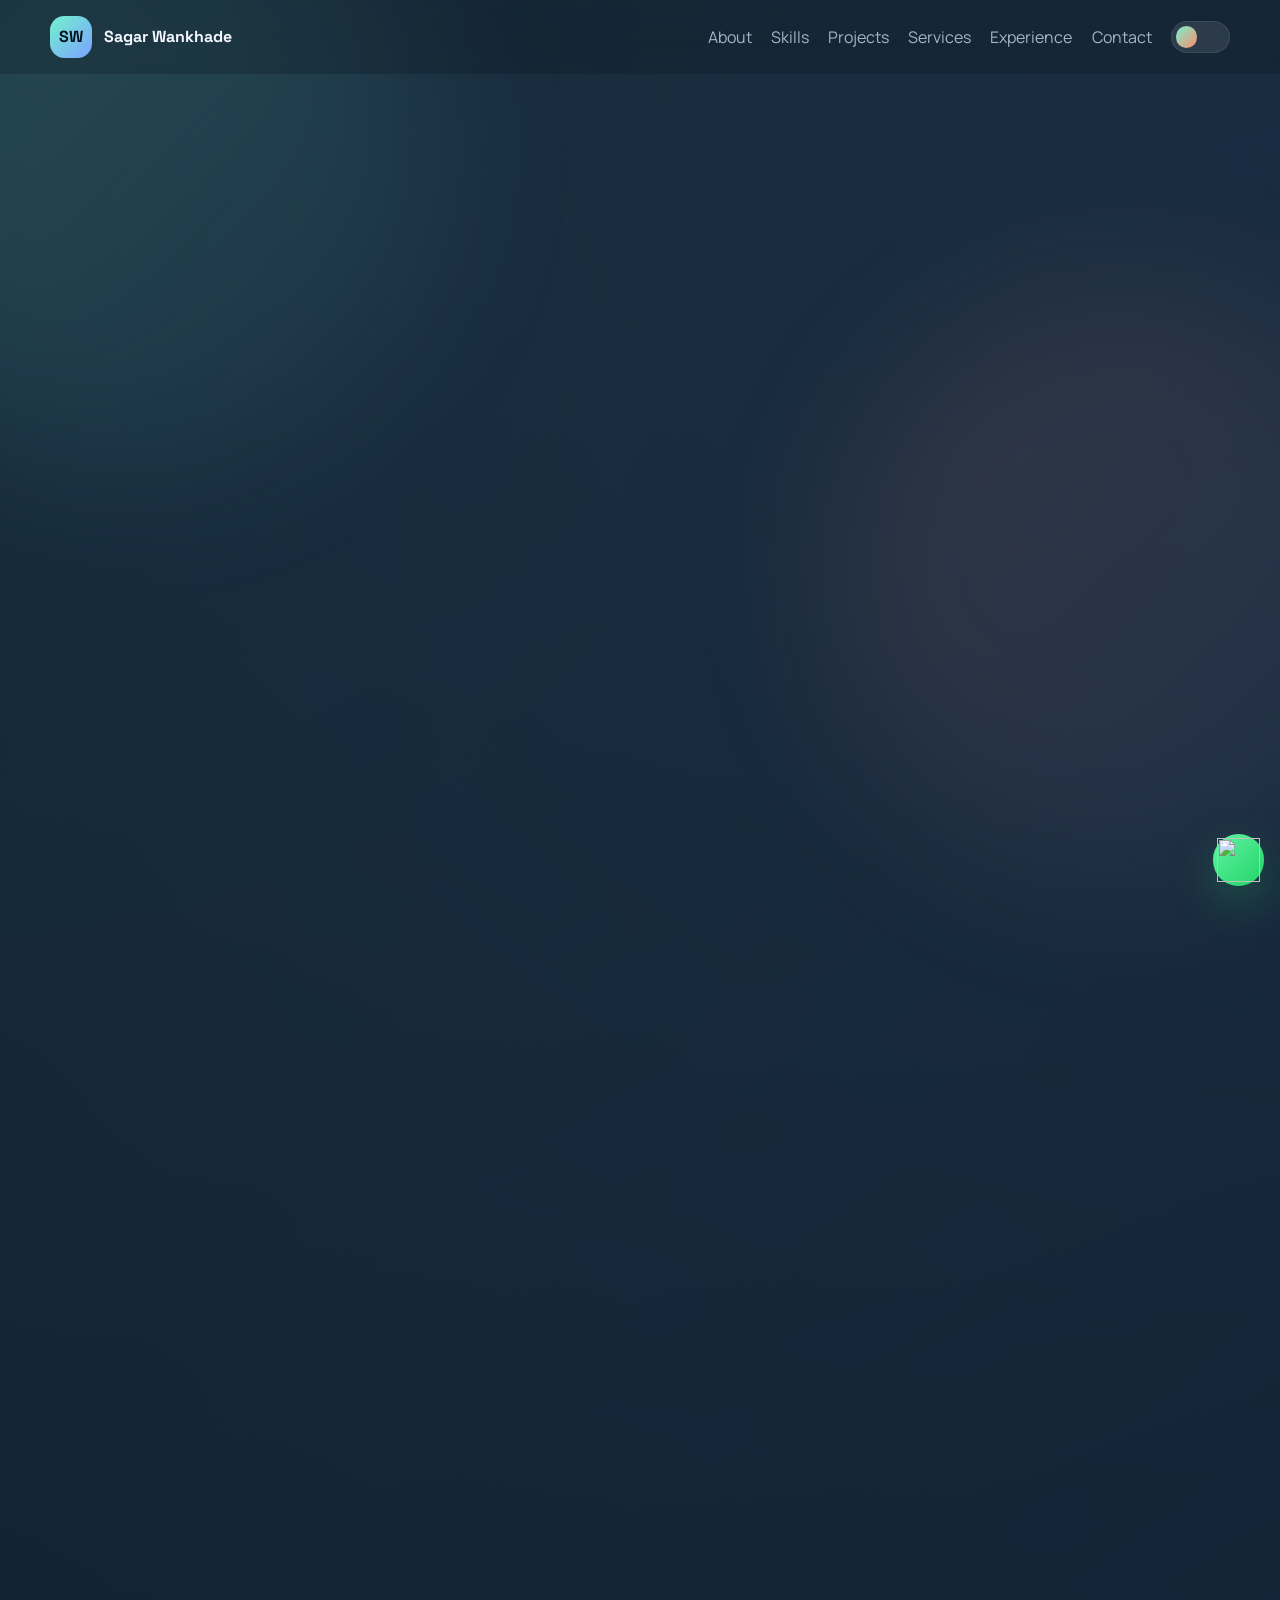
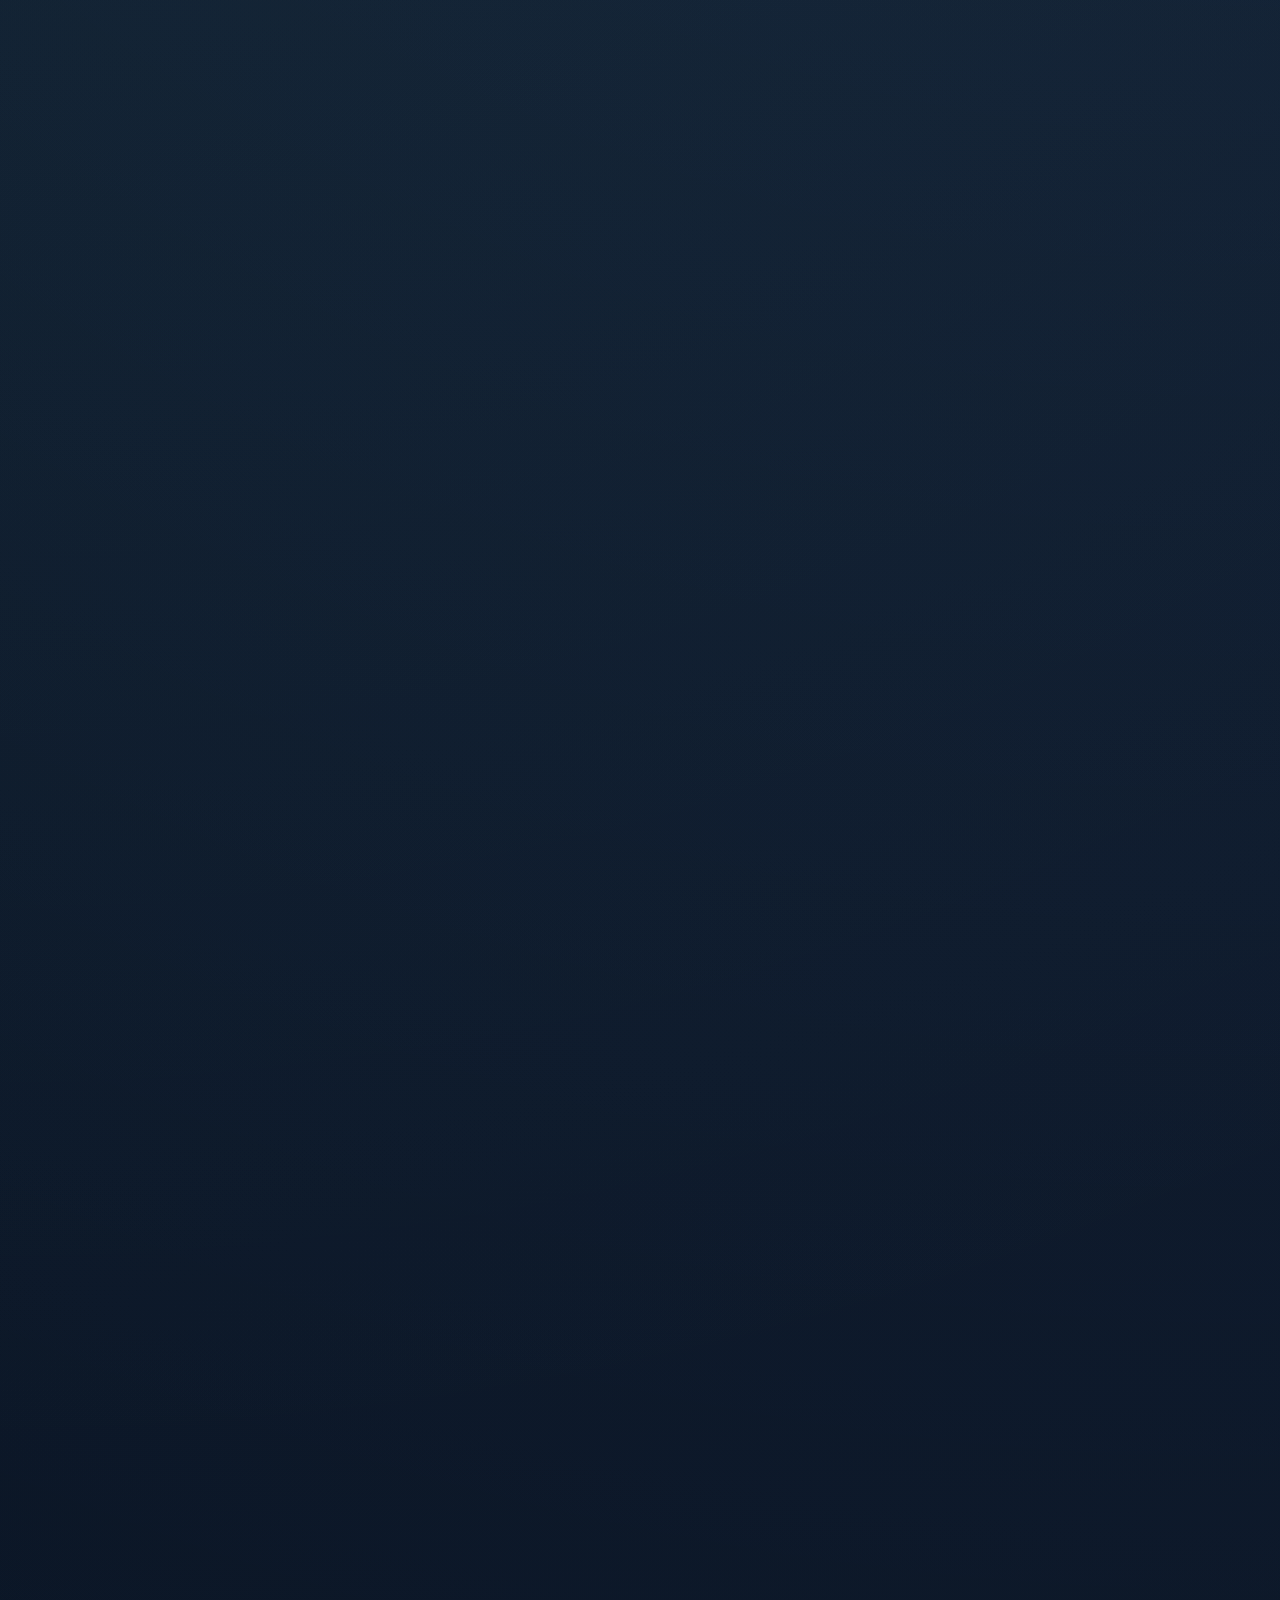
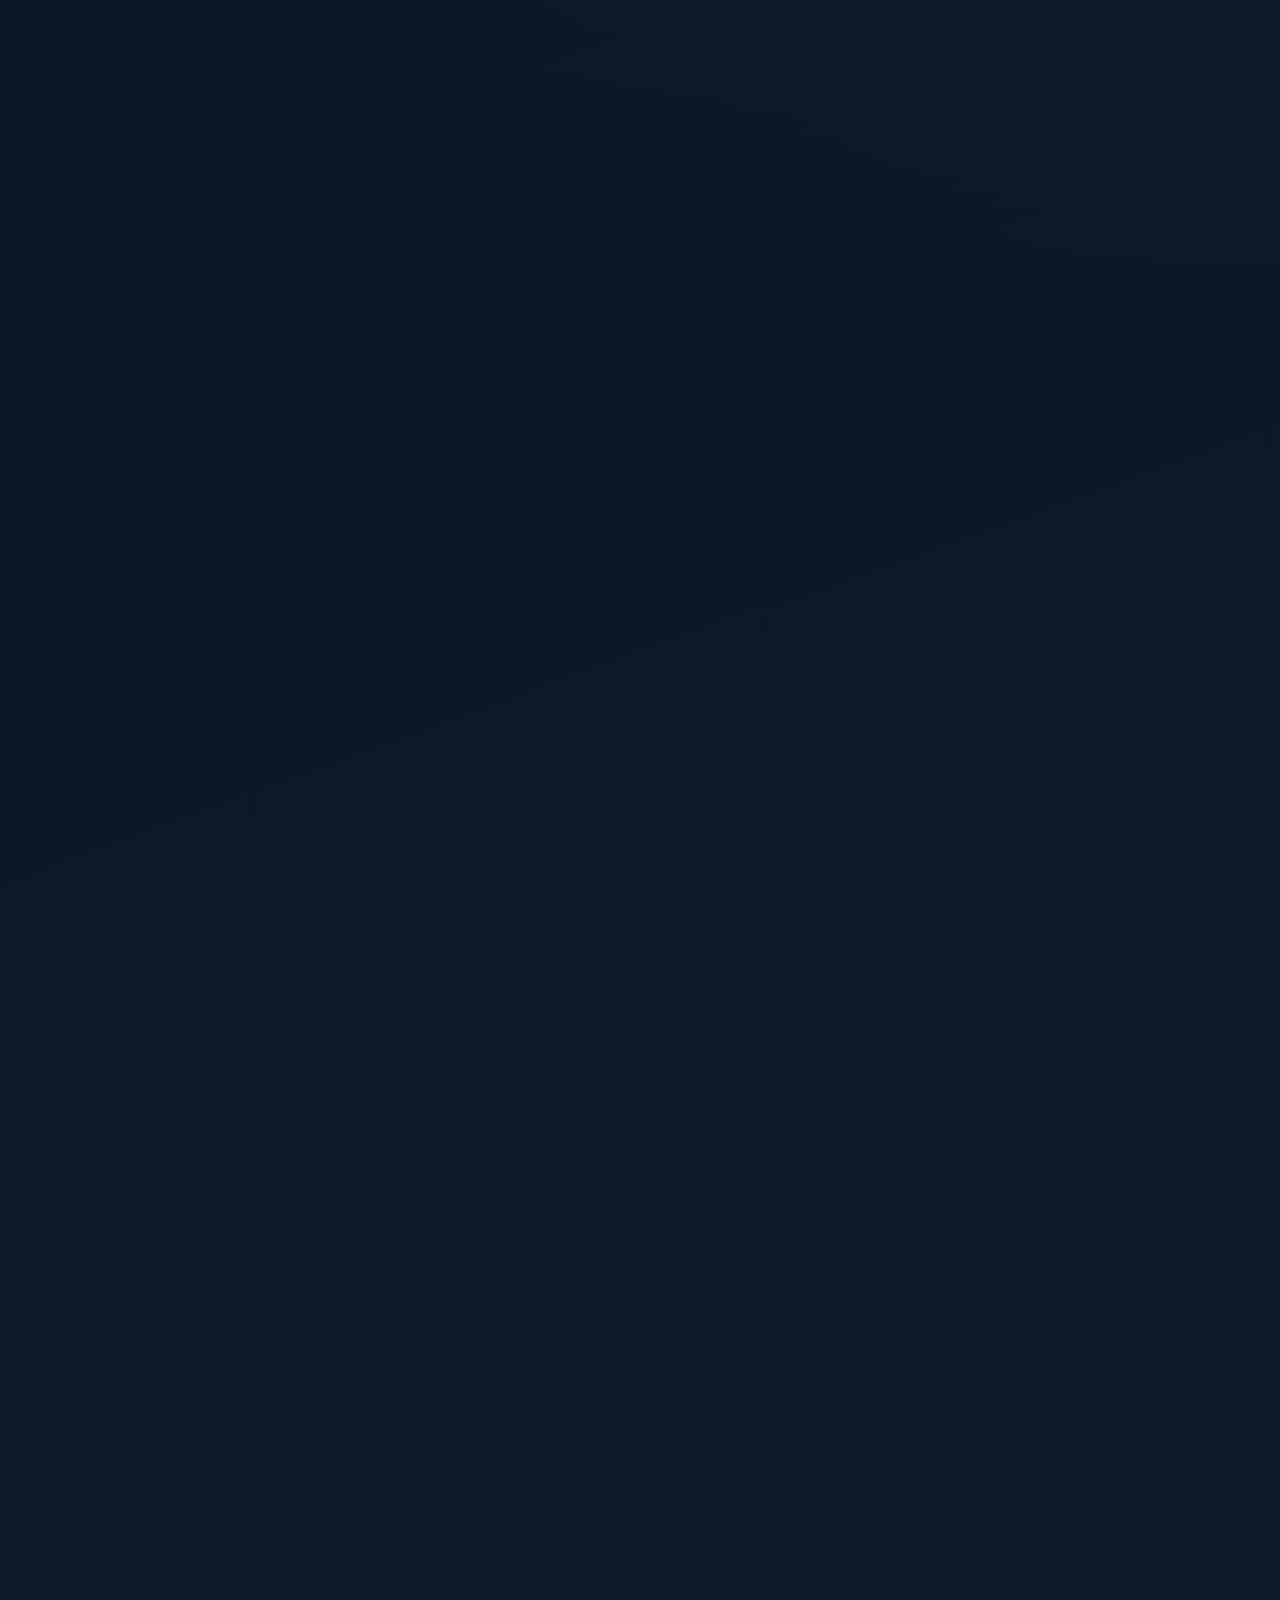
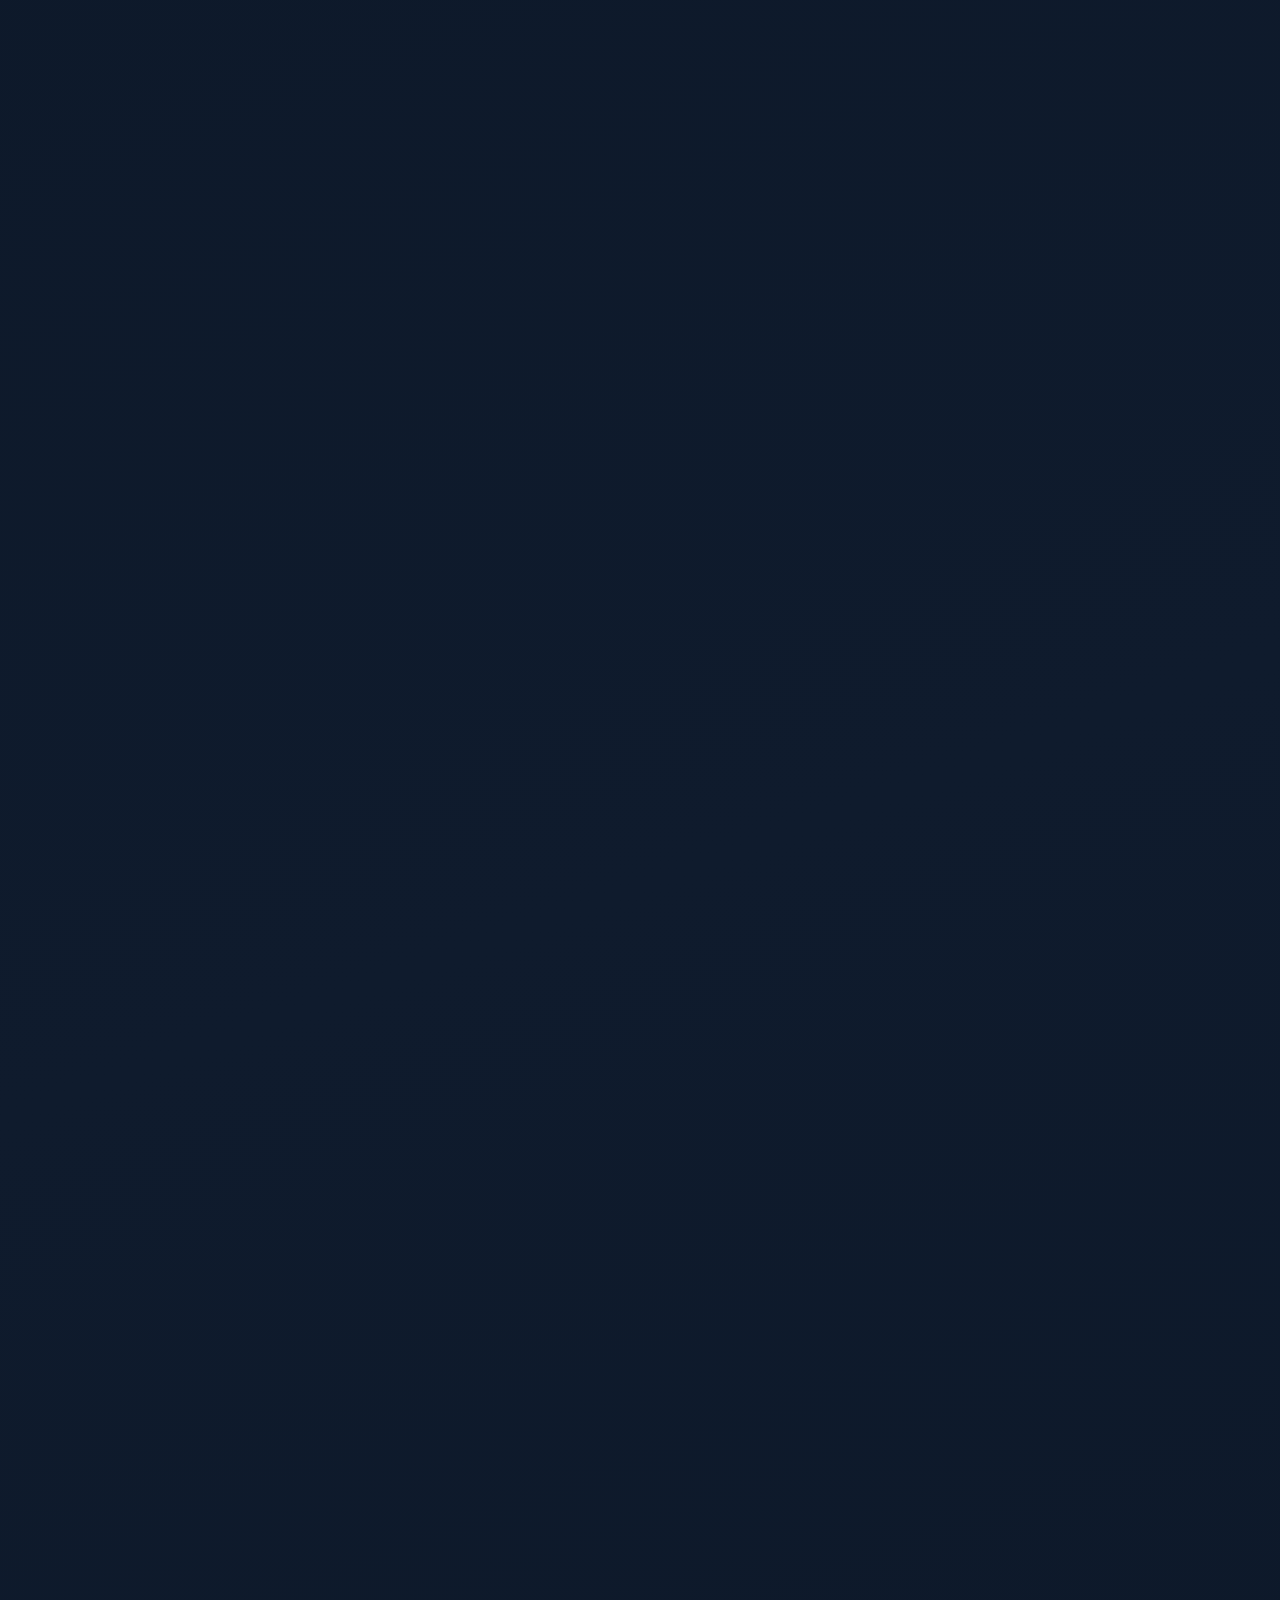
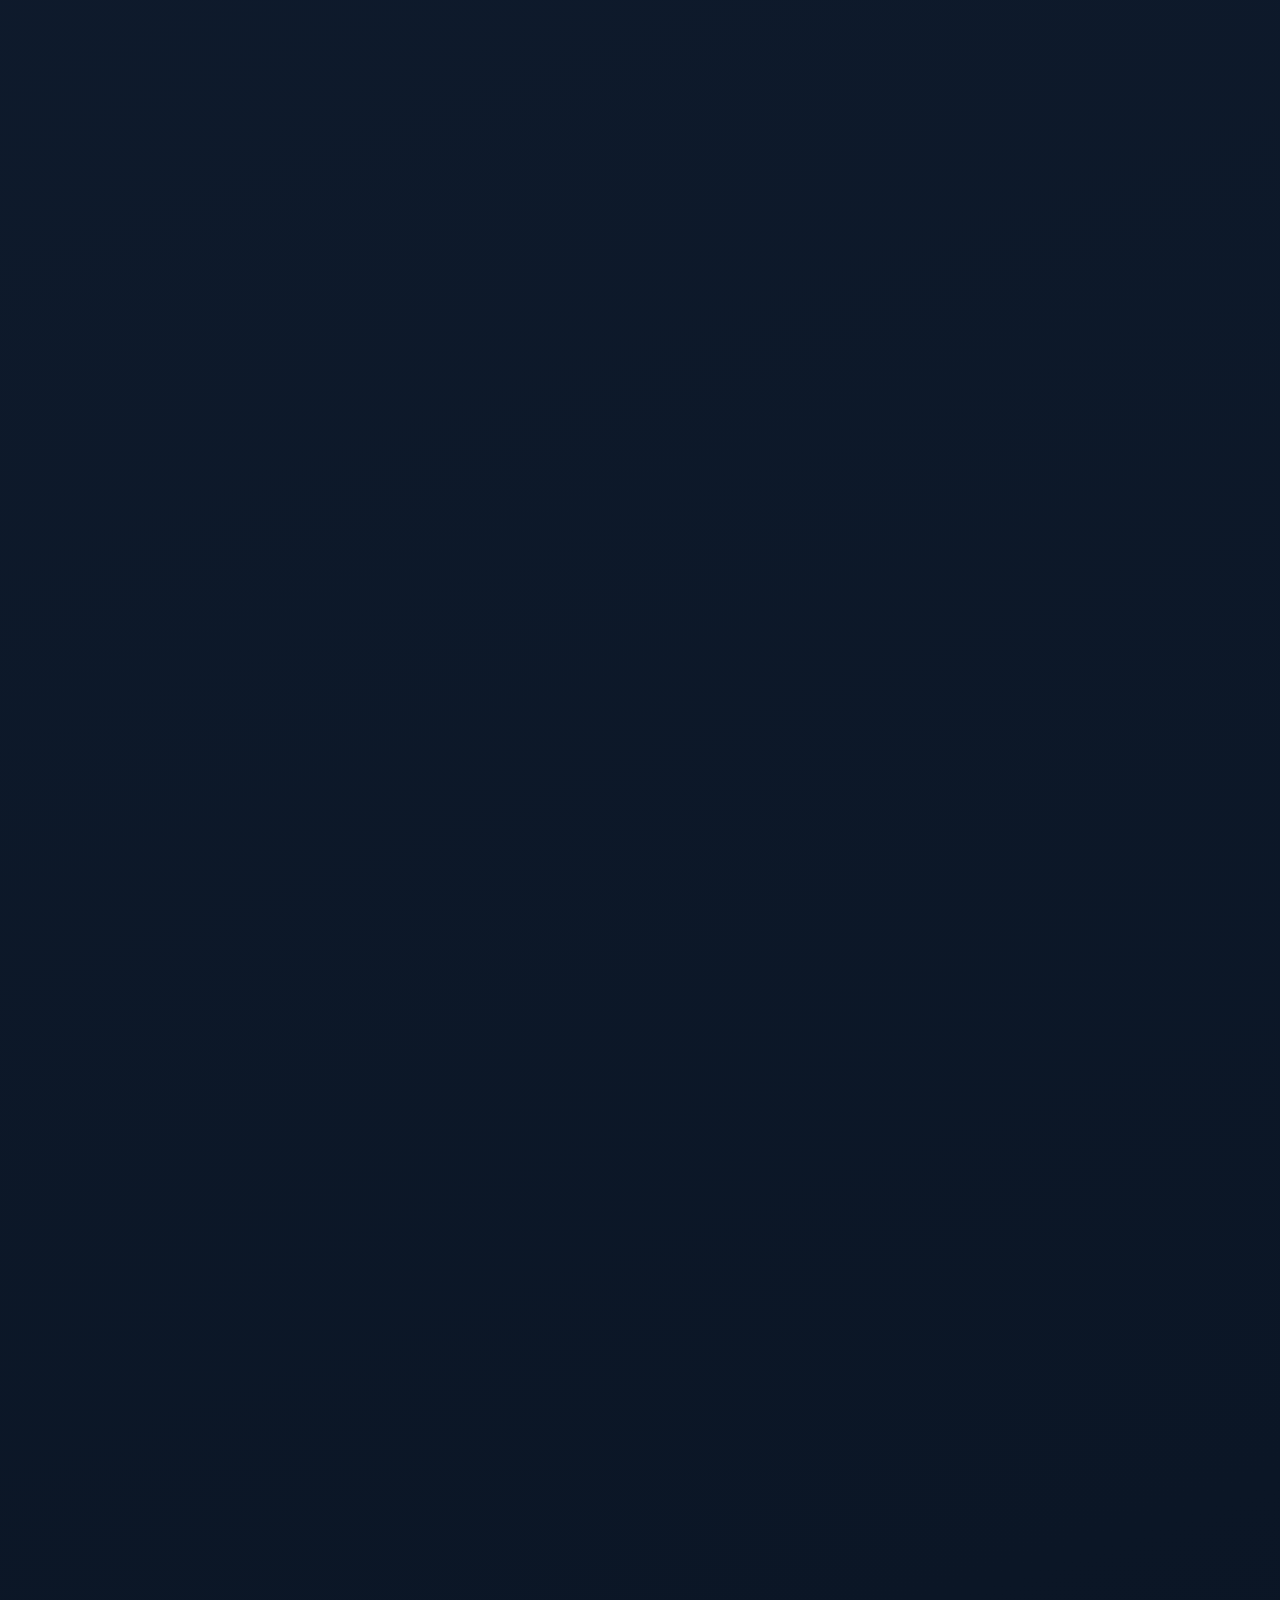
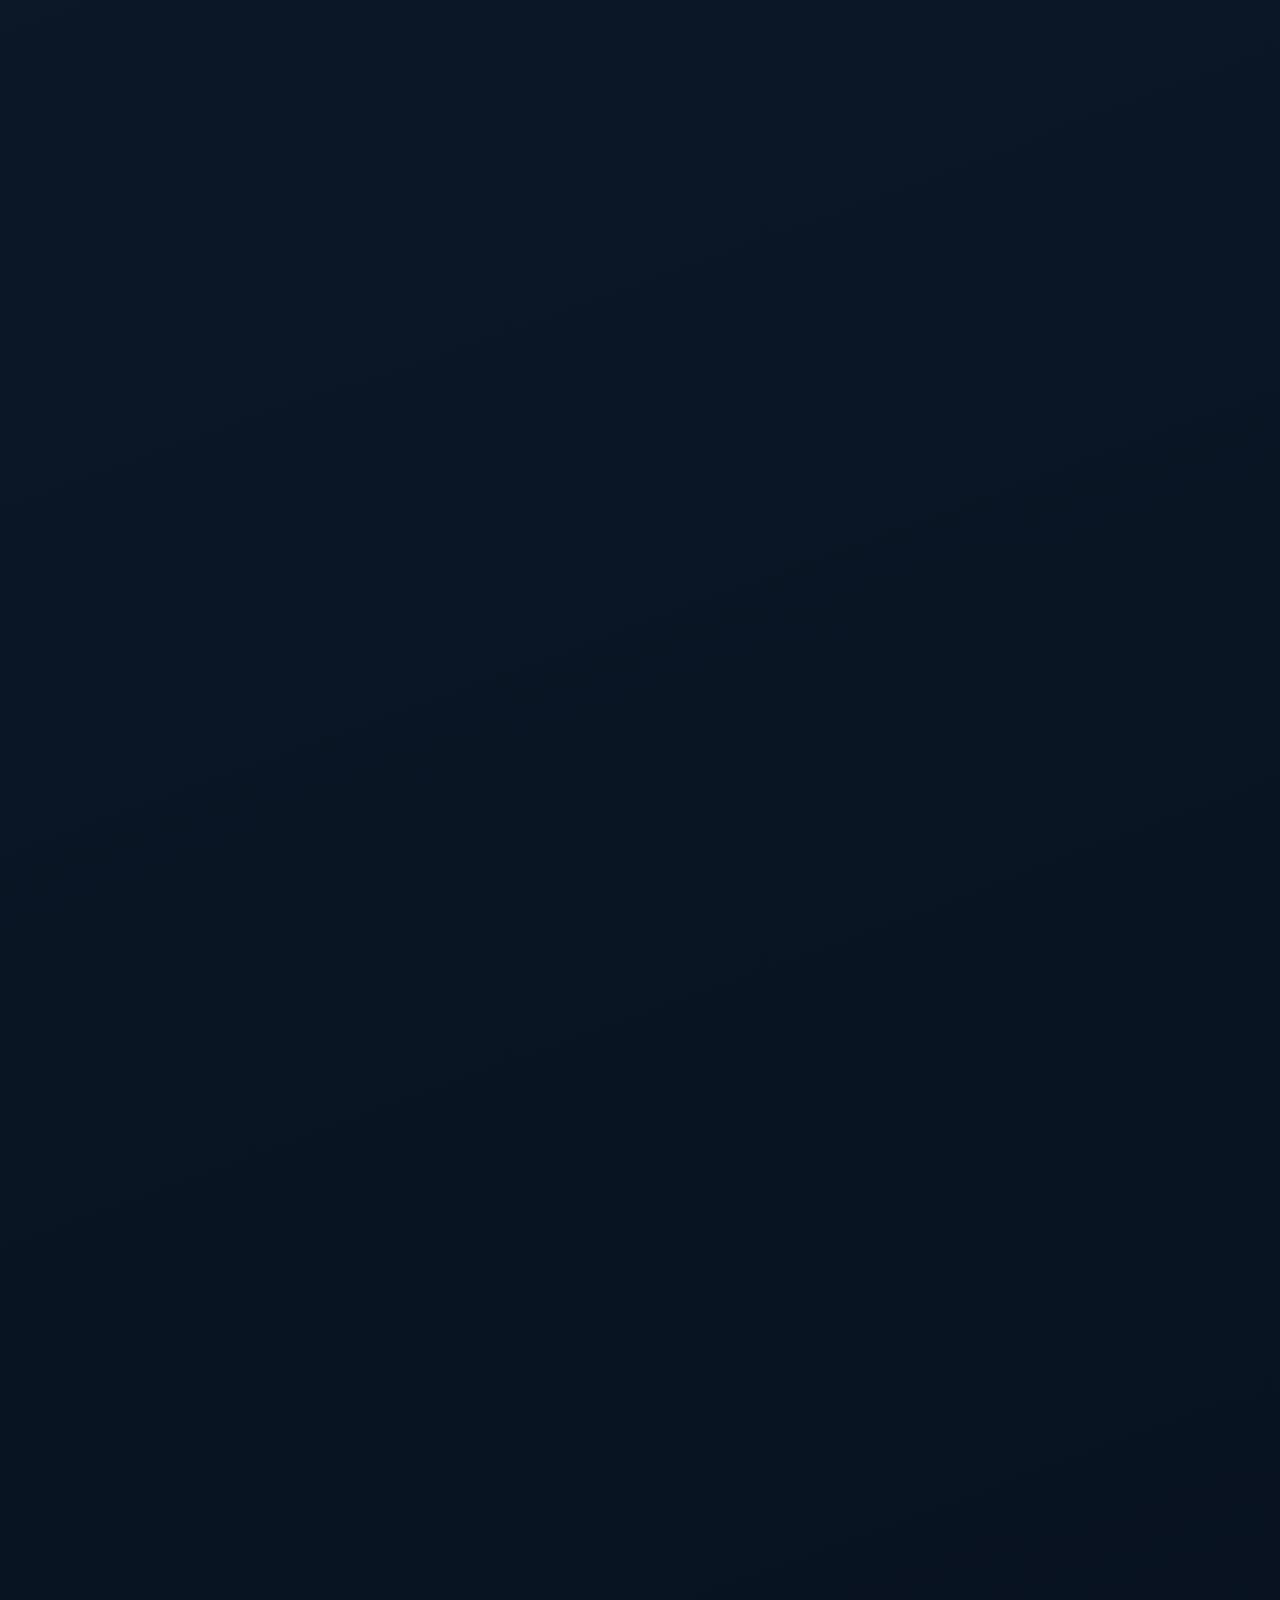
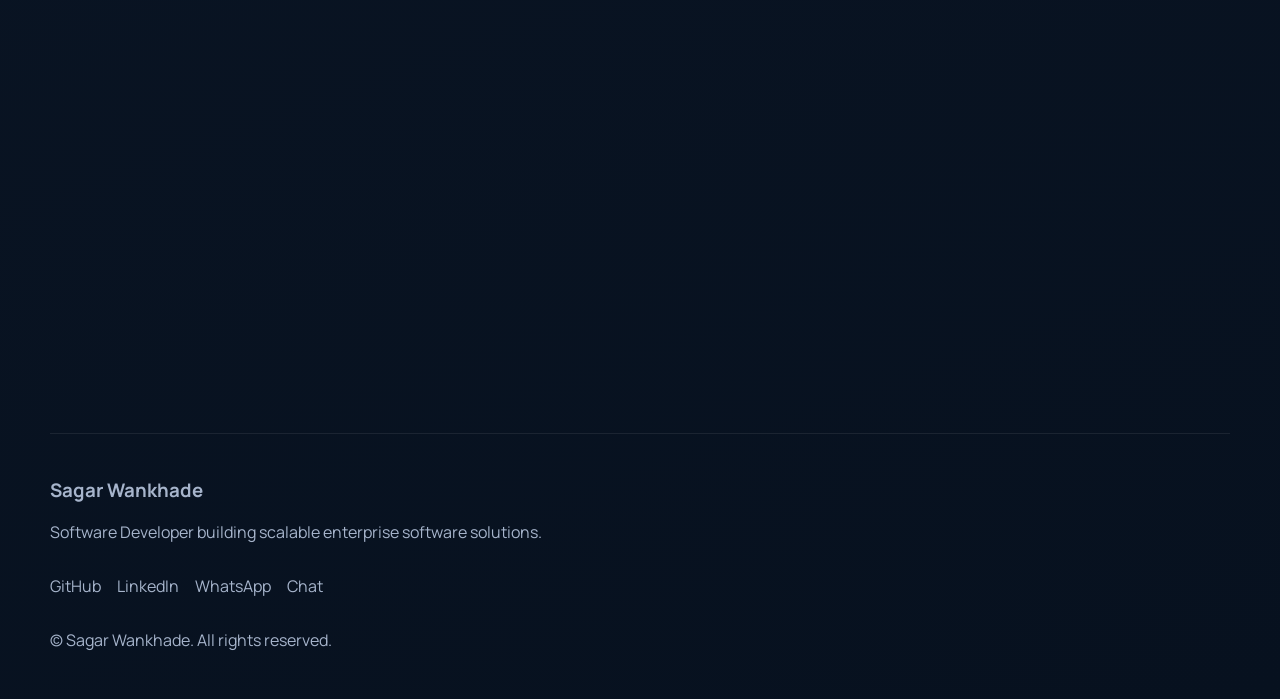
==== commit 497f23ad: "changes" ====
--- a/index.html
+++ b/index.html
@@ -20,7 +20,8 @@
   <meta name="twitter:description" content="Software Developer building mobile apps, websites, ecommerce platforms, ERP/CRM systems, and payment-integrated solutions.">
   <meta name="twitter:image" content="https://sagarwankhade.github.io/portfolio/images/profile.jpg">
   <title>Sagar Wankhade | Software Developer for Websites, Mobile Apps, ERP, CRM & Ecommerce</title>
-  <link rel="icon" type="image/svg+xml" href="images/favicon.svg">
+  <link rel="icon" href="data:image/svg+xml,%3Csvg xmlns='http://www.w3.org/2000/svg' viewBox='0 0 64 64'%3E%3Crect width='64' height='64' rx='18' fill='%23081120'/%3E%3Crect x='4' y='4' width='56' height='56' rx='16' fill='url(%23g)'/%3E%3Cpath d='M21.134 39.846C23.118 42.25 26.178 43.75 29.79 43.75C35.388 43.75 39.07 40.978 39.07 36.582C39.07 32.822 36.802 30.926 31.812 29.78L28.842 29.098C26.09 28.46 25.044 27.58 25.044 26.126C25.044 24.364 26.706 23.152 29.482 23.152C32.082 23.152 33.832 24.232 34.834 26.214L39.114 24.012C37.306 20.518 33.92 18.75 29.57 18.75C23.756 18.75 19.872 21.808 19.872 26.654C19.872 30.5 22.318 32.748 27.156 33.852L30.17 34.556C33.032 35.216 33.9 36.008 33.9 37.55C33.9 39.378 32.194 40.56 29.46 40.56C26.376 40.56 24.406 39.194 22.988 36.966L21.134 39.846Z' fill='%2304111D'/%3E%3Cdefs%3E%3ClinearGradient id='g' x1='7' y1='7' x2='57' y2='57' gradientUnits='userSpaceOnUse'%3E%3Cstop stop-color='%2374F2CE'/%3E%3Cstop offset='0.55' stop-color='%237AA2FF'/%3E%3Cstop offset='1' stop-color='%23FF8D6C'/%3E%3C/linearGradient%3E%3C/defs%3E%3C/svg%3E">
+  <link rel="shortcut icon" href="favicon.svg">
   <link rel="preconnect" href="https://fonts.googleapis.com">
   <link rel="preconnect" href="https://fonts.gstatic.com" crossorigin>
   <link href="https://fonts.googleapis.com/css2?family=Space+Grotesk:wght@400;500;700&family=Manrope:wght@400;500;700;800&display=swap" rel="stylesheet">
@@ -69,6 +70,7 @@
   </script>
 </head>
 <body>
+  <canvas id="splashCursor" class="splash-cursor" aria-hidden="true"></canvas>
   <div class="page-shell">
     <div class="aurora aurora-one"></div>
     <div class="aurora aurora-two"></div>
@@ -115,7 +117,7 @@
               I build <span id="typedText" class="typed-text" aria-live="polite"></span>
             </p>
             <p class="hero-description">
-              Software Developer with 6.8+ years of experience building mobile apps, ERP and CRM systems, websites, ecommerce platforms, digital business solutions, payment gateway integrations, and scalable backend platforms for real-world business needs.
+              I build websites, mobile apps, ERP/CRM systems, ecommerce platforms, and payment-integrated business solutions.
             </p>
             <div class="hero-actions">
               <a class="btn btn-primary" href="#projects">View Projects</a>
@@ -126,15 +128,13 @@
               <div class="glass-card strip-card">Need a website, mobile app, ERP, CRM, or ecommerce platform?</div>
               <div class="glass-card strip-card">Free project discussion available for business requirements and delivery planning.</div>
             </div>
-            <div class="hero-meta">
-              <div class="meta-card glass-card">
-                <strong>6.8+</strong>
-                <span>Years of enterprise development experience</span>
-              </div>
-              <div class="meta-card glass-card">
-                <strong>Full Stack Delivery</strong>
-                <span>Websites, mobile apps, ecommerce, backend systems, and cloud integration</span>
-              </div>
+            <div class="hero-trust reveal">
+              <span>6.8+ Years</span>
+              <span>Websites</span>
+              <span>Mobile Apps</span>
+              <span>ERP / CRM</span>
+              <span>Ecommerce</span>
+              <span>Payments</span>
             </div>
           </div>
 
@@ -237,6 +237,50 @@
         </div>
       </section>
 
+      <!-- Industries Section -->
+      <section class="section industries-section" id="industries">
+        <div class="container">
+          <div class="section-heading reveal industries-heading">
+            <p class="section-tag">Industries I Serve</p>
+            <h2><span class="text-gradient">Industries</span> I Work With</h2>
+          </div>
+          <div class="industries-grid glass-card reveal">
+            <article class="industry-card">
+              <div class="industry-icon">🛒</div>
+              <h3>Ecommerce</h3>
+            </article>
+            <article class="industry-card">
+              <div class="industry-icon">📦</div>
+              <h3>Logistics</h3>
+            </article>
+            <article class="industry-card">
+              <div class="industry-icon">💜</div>
+              <h3>Healthcare</h3>
+            </article>
+            <article class="industry-card">
+              <div class="industry-icon">💳</div>
+              <h3>Fintech</h3>
+            </article>
+            <article class="industry-card">
+              <div class="industry-icon">🏠</div>
+              <h3>Real Estate</h3>
+            </article>
+            <article class="industry-card">
+              <div class="industry-icon">🏭</div>
+              <h3>Manufacturing</h3>
+            </article>
+            <article class="industry-card">
+              <div class="industry-icon">🎓</div>
+              <h3>Education</h3>
+            </article>
+            <article class="industry-card">
+              <div class="industry-icon">✈️</div>
+              <h3>Travel</h3>
+            </article>
+          </div>
+        </div>
+      </section>
+
       <!-- Skills Section -->
       <section class="section" id="skills">
         <div class="container">
@@ -245,17 +289,17 @@
             <h2>Enterprise technologies I use to build scalable backend and full stack systems.</h2>
           </div>
           <div class="skills-grid reveal">
-            <div class="skill-badge glass-card">Java</div>
-            <div class="skill-badge glass-card">Spring Boot</div>
-            <div class="skill-badge glass-card">Flutter</div>
-            <div class="skill-badge glass-card">Microservices</div>
-            <div class="skill-badge glass-card">ReactJs</div>
-            <div class="skill-badge glass-card">Laravel</div>
-            <div class="skill-badge glass-card">PHP</div>
-            <div class="skill-badge glass-card">Codeigniter</div>
-            <div class="skill-badge glass-card">Python</div>
-            <div class="skill-badge glass-card">AWS/Azure</div>
-            <div class="skill-badge glass-card">Linux/Ubuntu</div>
+            <div class="skill-badge glass-card"><span class="skill-icon">☕</span><span>Java</span></div>
+            <div class="skill-badge glass-card"><span class="skill-icon">🍃</span><span>Spring Boot</span></div>
+            <div class="skill-badge glass-card"><span class="skill-icon">📱</span><span>Flutter</span></div>
+            <div class="skill-badge glass-card"><span class="skill-icon">🧩</span><span>Microservices</span></div>
+            <div class="skill-badge glass-card"><span class="skill-icon">⚛</span><span>ReactJs</span></div>
+            <div class="skill-badge glass-card"><span class="skill-icon">◈</span><span>Laravel</span></div>
+            <div class="skill-badge glass-card"><span class="skill-icon">🐘</span><span>PHP</span></div>
+            <div class="skill-badge glass-card"><span class="skill-icon">🔥</span><span>Codeigniter</span></div>
+            <div class="skill-badge glass-card"><span class="skill-icon">🐍</span><span>Python</span></div>
+            <div class="skill-badge glass-card"><span class="skill-icon">☁</span><span>AWS/Azure</span></div>
+            <div class="skill-badge glass-card"><span class="skill-icon">🐧</span><span>Linux/Ubuntu</span></div>
           </div>
         </div>
       </section>
@@ -519,7 +563,7 @@
             </div>
             <div class="hero-actions">
               <a class="btn btn-primary" href="https://wa.me/918554068494?text=Hello%20Sagar%2C%20I%20visited%20your%20portfolio%20and%20would%20like%20to%20discuss%20a%20project%20for%20website%2C%20mobile%20app%2C%20ERP%2FCRM%2C%20ecommerce%2C%20or%20payment%20integration." target="_blank" rel="noreferrer">Chat on WhatsApp</a>
-              <a class="btn btn-secondary" href="mailto:sagarpw03@gmail.com">Book a Free Consultation</a>
+              <a class="btn btn-secondary" href="https://wa.me/918554068494?text=Hello%20Sagar%2C%20I%20want%20to%20book%20a%20free%20consultation%20to%20discuss%20my%20project." target="_blank" rel="noreferrer">Book on WhatsApp</a>
             </div>
           </div>
         </div>
@@ -548,8 +592,8 @@
                 <p>Pune, India 411033</p>
               </div>
               <div class="glass-card contact-card">
-                <span>WhatsApp</span>
-                <a href="https://wa.me/918554068494?text=Hello%20Sagar%2C%20I%20visited%20your%20portfolio%20and%20would%20like%20to%20discuss%20a%20project%20for%20website%2C%20mobile%20app%2C%20ERP%2FCRM%2C%20ecommerce%2C%20or%20payment%20integration." target="_blank" rel="noreferrer">Chat Instantly</a>
+                <span>Project Chat</span>
+                <a href="https://wa.me/918554068494?text=Hello%20Sagar%2C%20I%20visited%20your%20portfolio%20and%20would%20like%20to%20discuss%20a%20project%20for%20website%2C%20mobile%20app%2C%20ERP%2FCRM%2C%20ecommerce%2C%20or%20payment%20integration." target="_blank" rel="noreferrer">Instantly</a>
               </div>
               <div class="glass-card contact-card">
                 <span>LinkedIn</span>
@@ -568,7 +612,7 @@
             <label for="message">Message</label>
             <textarea id="message" name="message" rows="6" placeholder="Tell me about your project" required></textarea>
 
-            <button class="btn btn-primary" type="submit">Send Message</button>
+            <button class="btn btn-primary" type="submit">Send on WhatsApp</button>
             <p class="form-feedback" id="formFeedback" aria-live="polite"></p>
           </form>
         </div>
@@ -586,14 +630,16 @@
           <a href="https://github.com/" target="_blank" rel="noreferrer">GitHub</a>
           <a href="https://www.linkedin.com/in/sagarpw" target="_blank" rel="noreferrer">LinkedIn</a>
           <a href="https://wa.me/918554068494?text=Hello%20Sagar%2C%20I%20visited%20your%20portfolio%20and%20would%20like%20to%20discuss%20a%20project%20for%20website%2C%20mobile%20app%2C%20ERP%2FCRM%2C%20ecommerce%2C%20or%20payment%20integration." target="_blank" rel="noreferrer">WhatsApp</a>
-          <a href="mailto:sagarpw03@gmail.com">Email</a>
+          <a href="https://wa.me/918554068494?text=Hello%20Sagar%2C%20I%20visited%20your%20portfolio%20and%20would%20like%20to%20connect." target="_blank" rel="noreferrer">Chat</a>
         </div>
         <p>© <span id="currentYear"></span> Sagar Wankhade. All rights reserved.</p>
       </div>
     </footer>
   </div>
 
-  <a class="whatsapp-float" href="https://wa.me/918554068494?text=Hello%20Sagar%2C%20I%20visited%20your%20portfolio%20and%20would%20like%20to%20discuss%20a%20project%20for%20website%2C%20mobile%20app%2C%20ERP%2FCRM%2C%20ecommerce%2C%20or%20payment%20integration." target="_blank" rel="noreferrer" aria-label="Chat on WhatsApp">WA</a>
+  <a class="whatsapp-float" href="https://wa.me/918554068494?text=Hello%20Sagar%2C%20I%20visited%20your%20portfolio%20and%20would%20like%20to%20discuss%20a%20project%20for%20website%2C%20mobile%20app%2C%20ERP%2FCRM%2C%20ecommerce%2C%20or%20payment%20integration." target="_blank" rel="noreferrer" aria-label="Chat on WhatsApp">
+    <img src="images/whatsapp.png" alt="" aria-hidden="true">
+  </a>
 
   <script src="script.js"></script>
 </body>
--- a/style.css
+++ b/style.css
@@ -53,6 +53,17 @@
   overflow-x: hidden;
 }
 
+.splash-cursor {
+  position: fixed;
+  inset: 0;
+  width: 100%;
+  height: 100%;
+  pointer-events: none;
+  z-index: 6;
+  opacity: 0.82;
+  mix-blend-mode: screen;
+}
+
 a {
   color: inherit;
   text-decoration: none;
@@ -208,10 +219,26 @@
 }
 
 .hero-section {
+  position: relative;
   padding: 5.5rem 0 3rem;
   min-height: 100vh;
   display: grid;
   align-items: center;
+  overflow: hidden;
+}
+
+.hero-dot-grid {
+  position: absolute;
+  inset: 0;
+  z-index: 0;
+  pointer-events: none;
+  opacity: 0.28;
+}
+
+.hero-dot-grid canvas {
+  width: 100%;
+  height: 100%;
+  display: block;
 }
 
 .hero-grid,
@@ -227,6 +254,12 @@
 .contact-grid {
   grid-template-columns: repeat(2, minmax(0, 1fr));
   align-items: center;
+}
+
+.hero-copy,
+.hero-visual {
+  position: relative;
+  z-index: 1;
 }
 
 .eyebrow,
@@ -361,6 +394,23 @@
   margin-top: 2rem;
 }
 
+.hero-trust {
+  display: flex;
+  flex-wrap: wrap;
+  gap: 0.8rem;
+  margin-top: 1.4rem;
+}
+
+.hero-trust span {
+  padding: 0.7rem 1rem;
+  border-radius: 999px;
+  color: var(--heading);
+  background: rgba(255, 255, 255, 0.06);
+  border: 1px solid rgba(255, 255, 255, 0.08);
+  backdrop-filter: blur(12px);
+  -webkit-backdrop-filter: blur(12px);
+}
+
 .hero-strip {
   display: grid;
   gap: 1rem;
@@ -509,6 +559,7 @@
 }
 
 .skills-grid,
+.industries-grid,
 .trust-grid,
 .process-grid,
 .services-grid,
@@ -523,10 +574,71 @@
   grid-template-columns: repeat(3, minmax(0, 1fr));
 }
 
+.industries-section {
+  padding-top: 1rem;
+}
+
+.industries-heading {
+  text-align: center;
+  margin-inline: auto;
+}
+
+.industries-grid {
+  grid-template-columns: repeat(4, minmax(0, 1fr));
+  overflow: hidden;
+  border-radius: 2rem;
+}
+
+.industry-card {
+  min-height: 13rem;
+  display: grid;
+  place-items: center;
+  gap: 0.8rem;
+  text-align: center;
+  padding: 2rem 1rem;
+  border-right: 1px solid rgba(255, 255, 255, 0.08);
+  border-bottom: 1px solid rgba(255, 255, 255, 0.08);
+}
+
+.industry-card:nth-child(4n) {
+  border-right: 0;
+}
+
+.industry-card:nth-last-child(-n + 4) {
+  border-bottom: 0;
+}
+
+.industry-icon {
+  font-size: 2.4rem;
+  filter: saturate(1.1);
+}
+
+.industry-card h3 {
+  margin: 0;
+  color: var(--heading);
+  font-size: clamp(1.1rem, 2vw, 1.6rem);
+}
+
 .skill-badge {
-  text-align: center;
+  display: flex;
+  align-items: center;
+  justify-content: center;
+  gap: 0.7rem;
   color: var(--heading);
   font-weight: 700;
+}
+
+.skill-icon {
+  display: inline-flex;
+  align-items: center;
+  justify-content: center;
+  width: 2rem;
+  height: 2rem;
+  border-radius: 50%;
+  background: linear-gradient(135deg, rgba(116, 242, 206, 0.18), rgba(122, 162, 255, 0.18));
+  border: 1px solid rgba(255, 255, 255, 0.08);
+  font-size: 1rem;
+  flex: 0 0 auto;
 }
 
 .projects-grid {
@@ -702,18 +814,24 @@
 
 .whatsapp-float {
   position: fixed;
-  right: 1.2rem;
-  bottom: 1.2rem;
-  width: 3.6rem;
-  height: 3.6rem;
+  right: 1rem;
+  bottom: 0.9rem;
+  width: 3.2rem;
+  height: 3.2rem;
   border-radius: 50%;
   display: grid;
   place-items: center;
   z-index: 25;
-  font-weight: 800;
+  font-weight: 700;
   color: #04111d;
   background: linear-gradient(135deg, #61f4a6, #23d366);
   box-shadow: 0 16px 45px rgba(35, 211, 102, 0.28);
+}
+
+.whatsapp-float img {
+  width: 2.7rem;
+  height: 2.7rem;
+  object-fit: contain;
 }
 
 .footer-content {
@@ -740,6 +858,7 @@
     grid-template-columns: repeat(2, minmax(0, 1fr));
   }
 
+  .industries-grid,
   .services-grid {
     grid-template-columns: repeat(3, minmax(0, 1fr));
   }
@@ -799,6 +918,7 @@
   }
 
   .skills-grid,
+  .industries-grid,
   .solutions-grid,
   .trust-grid,
   .process-grid,
@@ -810,6 +930,14 @@
   .hero-meta {
     grid-template-columns: 1fr;
   }
+
+  .hero-trust {
+    gap: 0.65rem;
+  }
+
+  .industry-card {
+    border-right: 0;
+  }
 }
 
 @media (max-width: 560px) {
